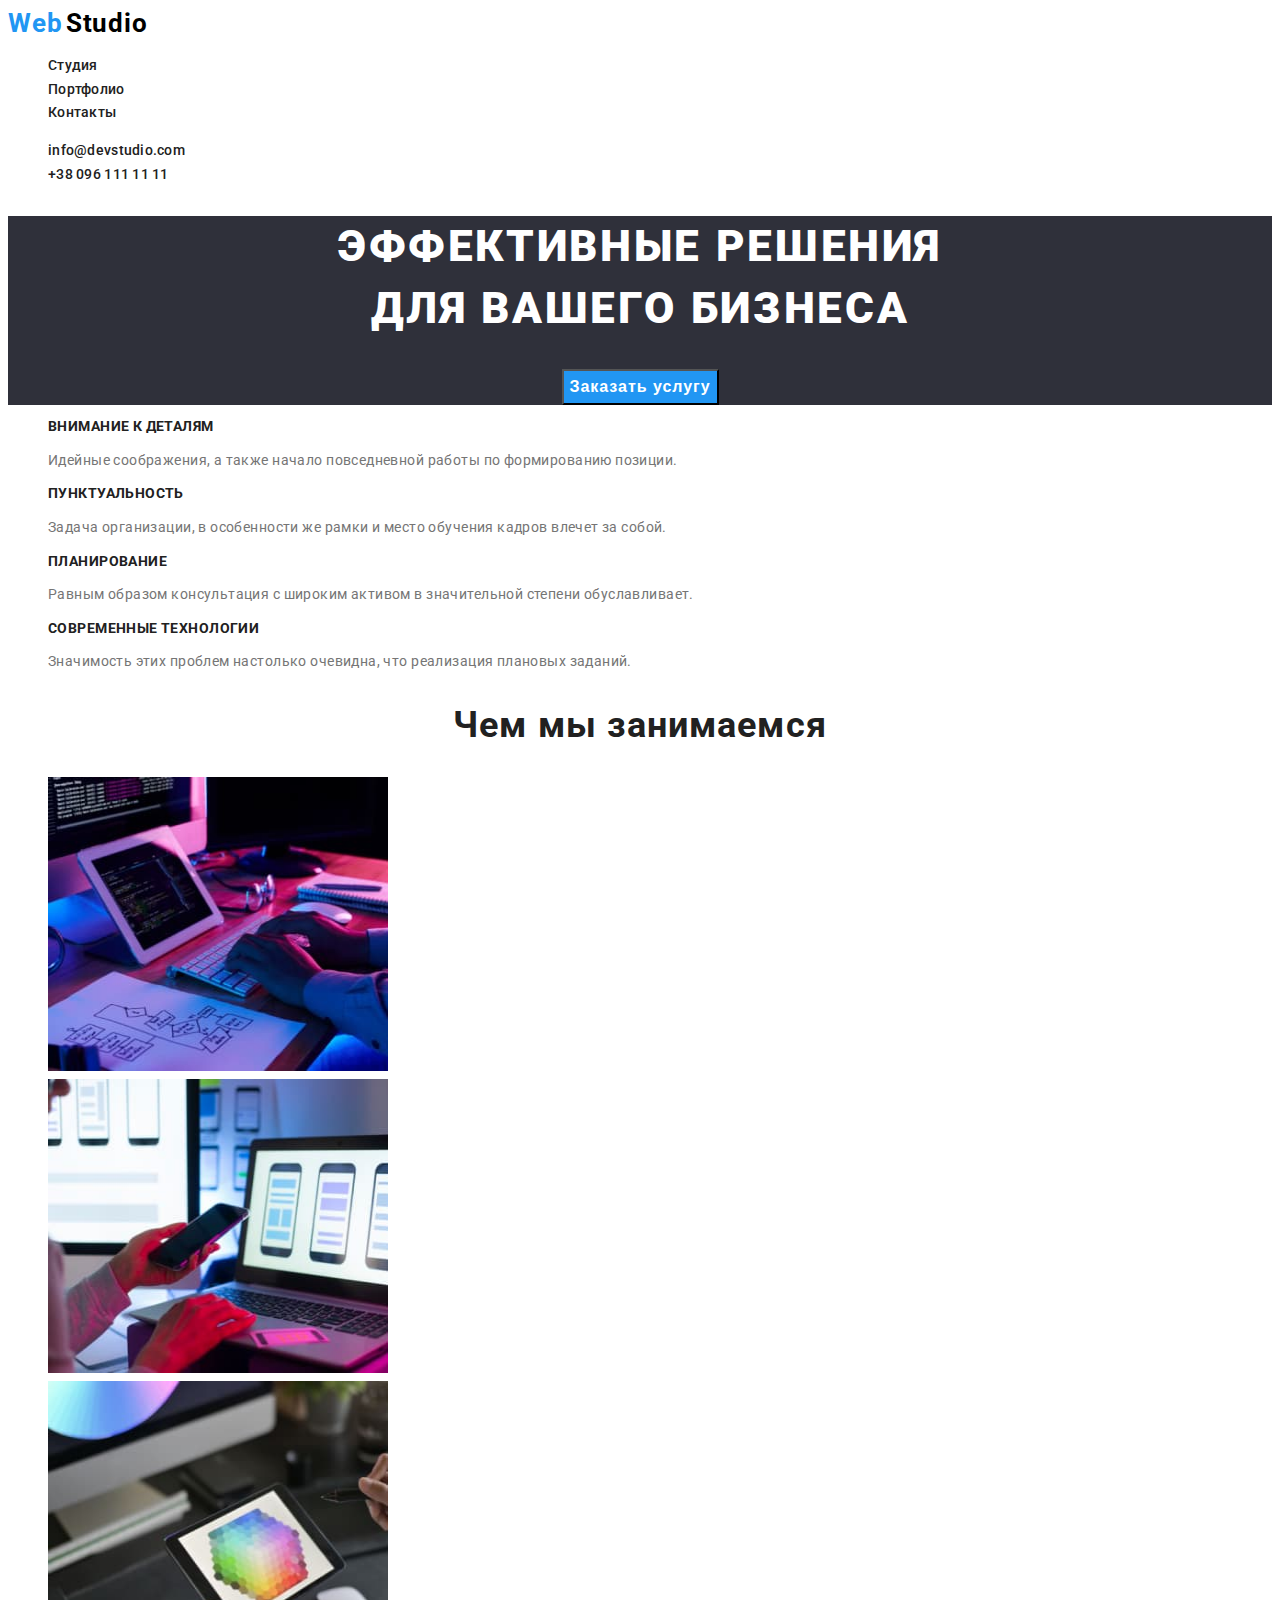
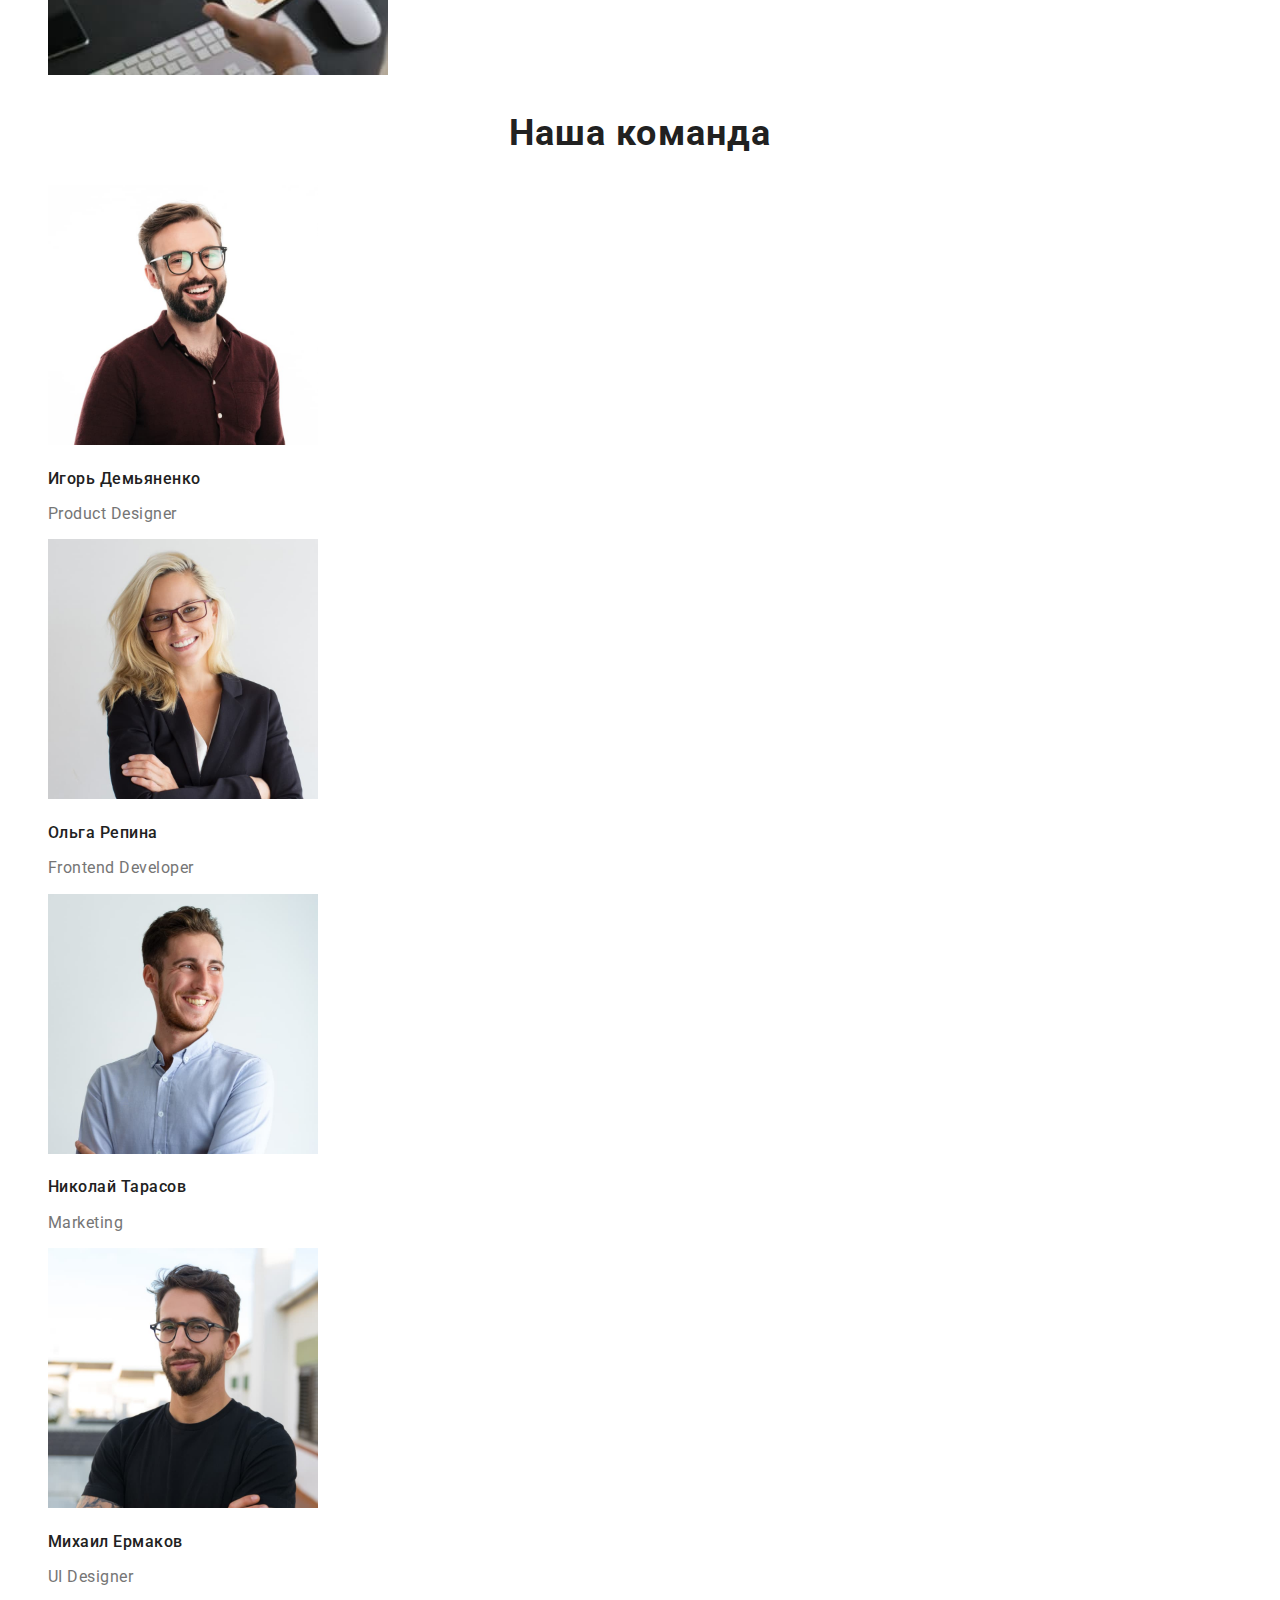
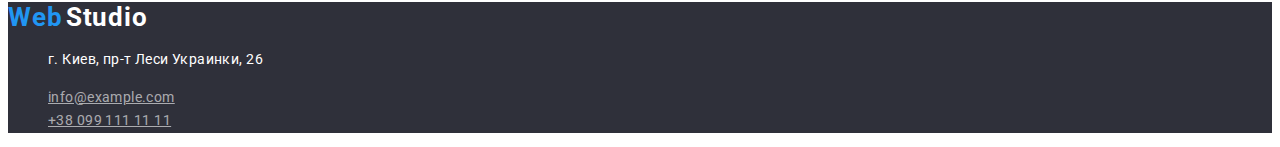
==== index.html @ 18e0f76d "hw2 done" ====
<!DOCTYPE html>
<html lang="ru">
  <head>
    <meta charset="UTF-8" />
    <meta http-equiv="X-UA-Compatible" content="IE=edge" />
    <meta name="viewport" content="width=device-width, initial-scale=1.0" />
    <meta name="description" content="Вивчення основ HTML5 для новачків" />
    <title>HW02</title>
    <link rel="stylesheet" href="css/styles.css" />
    <link
      href="https://fonts.googleapis.com/css2?family=Raleway:wght@700&family=Roboto:wght@400;500;700;900&display=swap"
      rel="stylesheet"
    />
  </head>
  <body>
    <!--шапка сторінки-->
    <header>
      <!--навігація сторінки-->
      <nav>
        <a class="header-link list" href="index.html"
          ><span class="logo-web">Web</span>
          <span class="logo-header">Studio</span></a
        >
        <ul class="header list">
          <li>
            <a class="header-list list" href="./index.html">Студия</a>
          </li>
          <li>
            <a class="header-list list" href="./portfolio.html">Портфолио</a>
          </li>
          <li>
            <a class="header-list list" href="Контакты">Контакты</a>
          </li>
        </ul>
      </nav>
      <ul class="header-contacts list">
        <li>
          <a class="header-contact list" href="info@devstudio.com"
            >info@devstudio.com</a
          >
        </li>
        <li>
          <a class="header-contact list" href="tel:+380961111111"
            >+38 096 111 11 11</a
          >
        </li>
      </ul>
    </header>
    <!-- унікальний контент сторінки -->
    <main>
      <!-- hero -->
      <section class="hero">
        <h1 class="hero-title">Эффективные решения<br />для вашего бизнеса</h1>
        <button class="button-hero" type="button">Заказать услугу</button>
      </section>

      <!-- особенности -->
      <section class="features">
        <h2 class="visually-hidden section-title">Особенности</h2>
        <ul class="features-items list">
          <li>
            <h3 class="features-title">Внимание к деталям</h3>
            <p class="features-text">
              Идейные соображения, а также начало повседневной работы по
              формированию позиции.
            </p>
          </li>
          <li>
            <h3 class="features-title">Пунктуальность</h3>
            <p class="features-text">
              Задача организации, в особенности же рамки и место обучения кадров
              влечет за собой.
            </p>
          </li>
          <li>
            <h3 class="features-title">Планирование</h3>
            <p class="features-text">
              Равным образом консультация с широким активом в значительной
              степени обуславливает.
            </p>
          </li>
          <li>
            <h3 class="features-title">Современные технологии</h3>
            <p class="features-text">
              Значимость этих проблем настолько очевидна, что реализация
              плановых заданий.
            </p>
          </li>
        </ul>
      </section>

      <!-- чем мьі занимаемся -->
      <section class="activity">
        <h2 class="activity-title">Чем мы занимаемся</h2>
        <ul class="activity-items list">
          <li>
            <img
              src="./images/box1.jpg"
              alt="рабочий стол програмиста с монитором, планшетом, клавиатурой,руками на ней и распечатаньім ТЗ"
              width="340"
              height="294"
            />
          </li>
          <li>
            <img
              src="./images/box2.jpg"
              alt="програмист на ноутбуке вьібирает формат оформления под размер телефона, держа его в руке"
              width="340"
              height="294"
            />
          </li>
          <li>
            <img
              src="./images/box3.jpg"
              alt="планшет с цветовай палитрой, в руках на фоне клавиатурьі и монитора "
              width="340"
              height="294"
            />
          </li>
        </ul>
      </section>

      <!-- наша команда -->
      <section class="team">
        <h2 class="team-title">Наша команда</h2>
        <ul class="team-item list">
          <li>
            <img
              src="./images/teamcard1.jpg"
              alt="ульібающийся мужчина в очках с бородой"
              width="270"
              height="260"
            />
            <h3 class="teamcard">Игорь Демьяненко</h3>
            <p class="teamcard-text">Product Designer</p>
          </li>
          <li>
            <img
              src="./images/teamcard2.jpg"
              alt="ульібающаяся женщина в очках со скрещенньіми на груди руками"
              width="270"
              height="260"
            />
            <h3 class="teamcard">Ольга Репина</h3>
            <p class="teamcard-text">Frontend Developer</p>
          </li>
          <li>
            <img
              src="./images/teamcard3.jpg"
              alt="ульібающийся мужчина в светлой рубашке"
              width="270"
              height="260"
            />
            <h3 class="teamcard">Николай Тарасов</h3>
            <p class="teamcard-text">Marketing</p>
          </li>
          <li>
            <img
              src="./images/teamcard4.jpg"
              alt="ульібающийся мужчина в очках с бородой в черной футболке"
              width="270"
              height="260"
            />
            <h3 class="teamcard">Михаил Ермаков</h3>
            <p class="teamcard-text">UI Designer</p>
          </li>
        </ul>
      </section>
    </main>   
    <!-- підвал сторінки -->
    <footer class="footer">
        <a class="header-link list" href="index.html"><span class="logo-web">Web</span>
          <span class="logo-footer">Studio</span></a>
        <address>
          <ul class="adress-list list">
            <li>
              <p class="adress-text">г. Киев, пр-т Леси Украинки, 26</p>
            </li>
            <li>
              <a class="adress-link" href="info@example.com">info@example.com</a>
            </li>
            <li>
              <a class="adress-link" href="tel:+380991111111">+38 099 111 11 11</a>
            </li>
          </ul>
        </address>
    </footer>
  </body>
</html>
---- css/styles.css ----
.visually-hidden {
    position: absolute;
    white-space: nowrap;
    width: 1px;
    height: 1px;
    overflow: hidden;
    border: 0;
    padding: 0;
    clip: rect(0 0 0 0);
    clip-path: inset(50%);
    margin: -1px;
}

:root{
    /* colors */
    --brand-color: #2196F3;
    --logo-color: #000000;
    --text-first: #212121;
    --text-second: #757575;
    --text-third-tlbgc: #FFFFFF;
    --header-line: #ECECEC;
    --bgc-ourcom: #F5F4FA; 
    --bgc-foot-hero: #2F303A;
    --adress-link: rgba(255, 255, 255, 0.6);
}

/* відключення стандартних властивостей "обнулення"*/
.list {
    list-style: none;
    text-decoration: none;
}

body {
    font-family:'Roboto','Ralewey','sans-serif';
    font-size: 14px;
    line-height: 1.7;
    letter-spacing: 0.03em;  
    color: #212121; 
}


/* header */
/* nav */
/* logo */

.logo-web{
    color:var(--brand-color);
    font-weight: 700;
    font-size: 26px;
    line-height: 1.2;
    letter-spacing: 0.03em;   
}


.logo-header{
    color:var(--logo-color);
    font-weight: 700;
    font-size: 26px;
    line-height: 1.2;
    letter-spacing: 0.03em;
}

    
/* header-list */

.header-list {
    color:var(--text-first);
    font-weight: 500;
    font-size: 14px;
    line-height: 1.1;
    letter-spacing: 0.02em;
}

.header-list:hover,:focus{
    color:var(--brand-color);
}

/* header-contact */

.header-contact {
    color: var(--text-first);
    font-weight: 500;
    font-size: 14px;
    line-height: 1.1;
    letter-spacing: 0.02em;
}

.header-contact:hover,:focus{
    color: var(--brand-color);
}

/* main */
/* hero */
.hero {
    background-color: var(--bgc-foot-hero);
    text-align: center;
}
.hero-title {
    font-weight: 900;
    font-size: 44px;
    line-height: 1.4;
    text-align: center;
    letter-spacing: 0.06em;
    text-transform: uppercase;
    color: var(--text-third-tlbgc);
    text-transform: uppercase;
}
.button-hero{
    color: var(--text-third-tlbgc);
    background-color: var(--brand-color);
    font-weight: 700;
    font-size: 16px;
    line-height: 1.9;
    letter-spacing: 0.06em;
    text-align: center;
    cursor: pointer;
}

/* секція особливості/features */
.features-title{
    color:var(--text-first);
    font-style: normal;
    font-weight: 700;
    font-size: 14px;
    line-height: 1.1;
    letter-spacing: 0.03em; 
    text-transform: uppercase;  
}

.features-text{
    color: var(--text-second);
    font-size: 14px;
    line-height: 1.7;
    letter-spacing: 0.03em;
}

/* чем мьі занимаемся/діяльність/activity */

.activity-title{
    font-weight: 700;
    font-size: 36px;
    line-height: 1.2;
    text-align: center;
    letter-spacing: 0.03em;
}

/* наша команда */
.team-title{
    font-weight: 700;
    font-size: 36px;
    line-height: 1.2;
    text-align: center;
    letter-spacing: 0.03em;    
}
.teamcard{
    font-weight: 500;
font-size: 16px;
line-height: 1.2;
letter-spacing: 0.03em;
}
.teamcard-text{
    color: var(--text-second);
    font-size: 16px;
    line-height: 1.2;
    letter-spacing: 0.03em;
}

/* page2 portfolio */

.button{
    color: var(--text-first);
    background-color: var(--bgc-ourcom);
    font-weight: 500;
    font-size: 16px;
    line-height: 1.6;
    text-align: center;
    letter-spacing: 0.03em;
    cursor: pointer;
}

.button:hover,:focus{    
    background-color: var(--brand-color);
    color:var(--text-third-tlbgc);
}

.project-name{
    font-weight: 700;
    font-size: 18px;
    line-height: 2;
    letter-spacing: 0.06em;
}

.project-type{
    color: var(--text-second);
    font-size: 16px;
    line-height: 1.9;
    letter-spacing: 0.03em;
}




/* footer */
.footer{
    background-color: var(--bgc-foot-hero);
}
.logo-web{
    color:var(--brand-color);
    font-weight: 700;
    font-size: 26px;
    line-height: 1.2;
    letter-spacing: 0.03em;
}

.logo-footer{
    color: var(--text-third-tlbgc);
    font-weight: 700;
    font-size: 26px;
    line-height: 1.2;
    letter-spacing: 0.03em;
}

address {
    font-style: normal;
}

.adress-text{
    color: var(--text-third-tlbgc);
    font-size: 14px;
    line-height: 1.7;
    letter-spacing: 0.03em;
}
.adress-link{
    color: var(--adress-link);
    font-size: 14px;
    line-height: 1.7;
    letter-spacing: 0.03em;
}

.adress-link:hover,:focus{
    color: var(--brand-color);
}
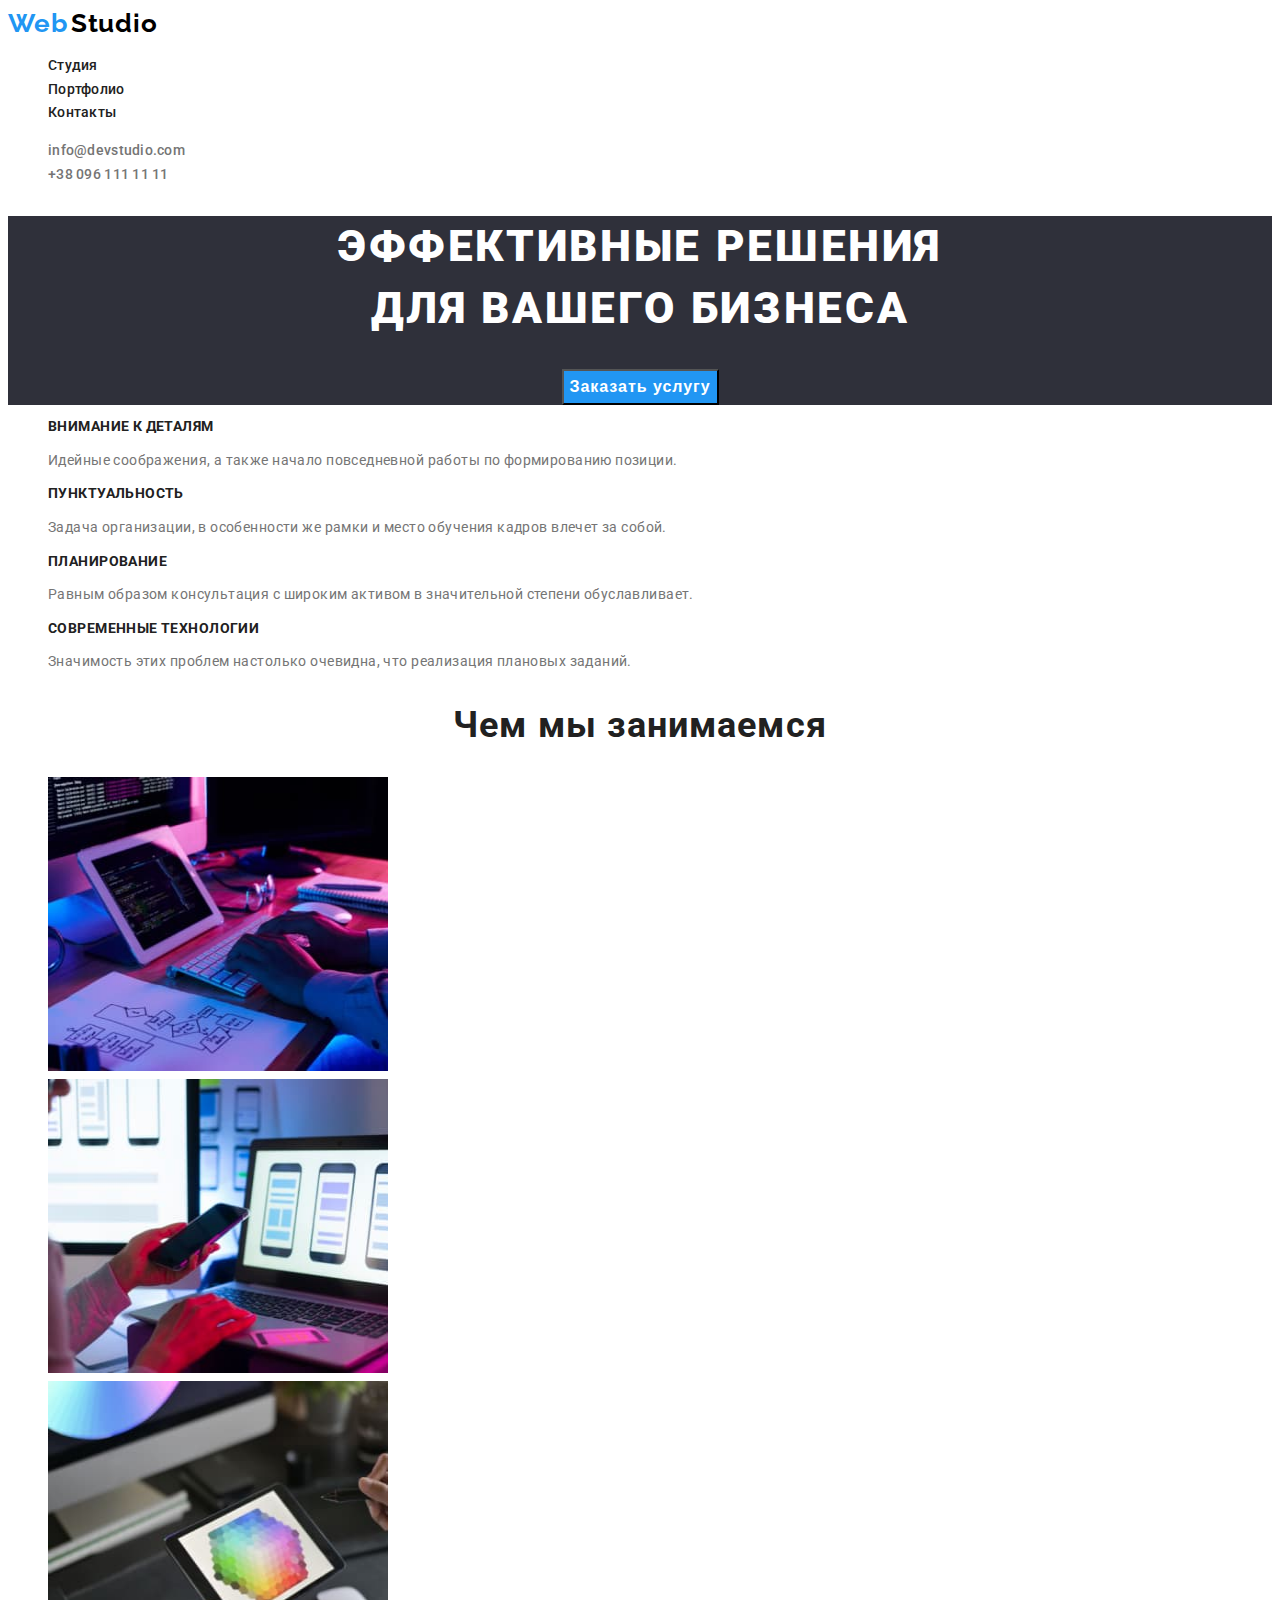
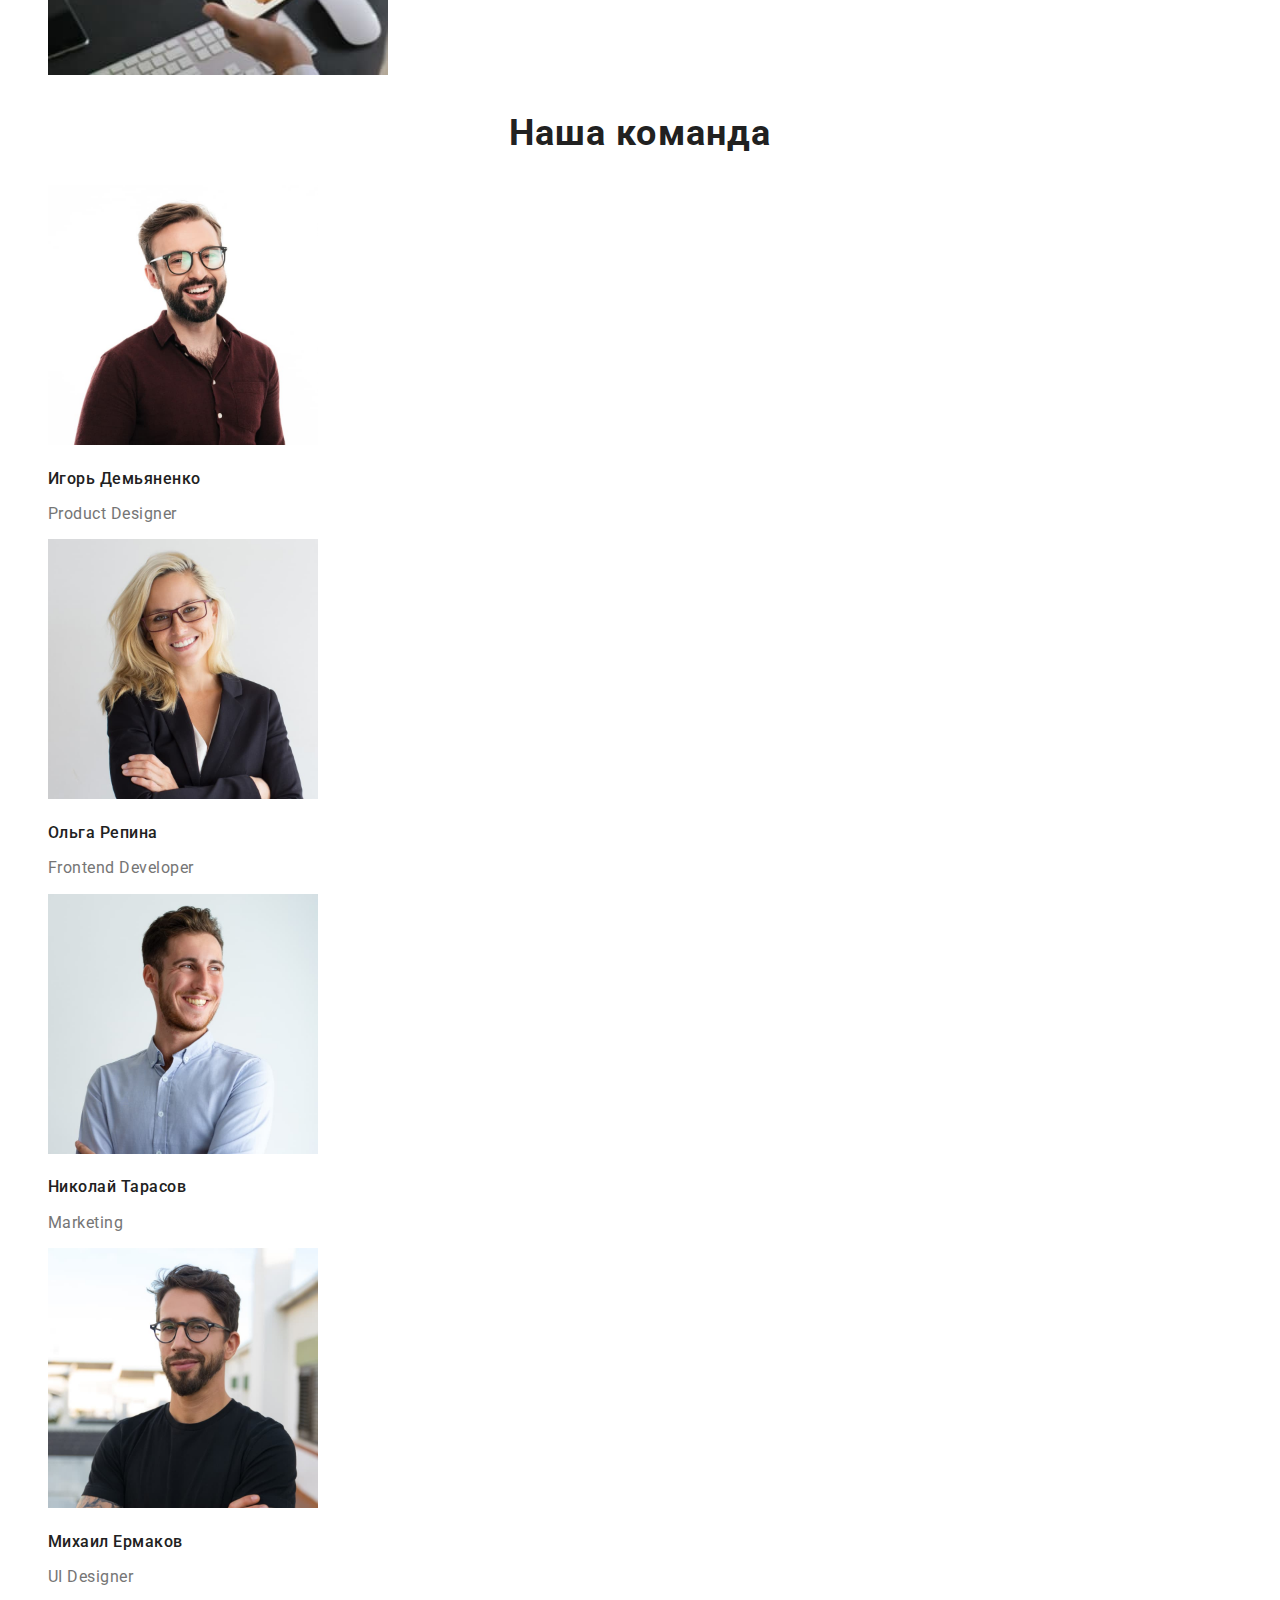
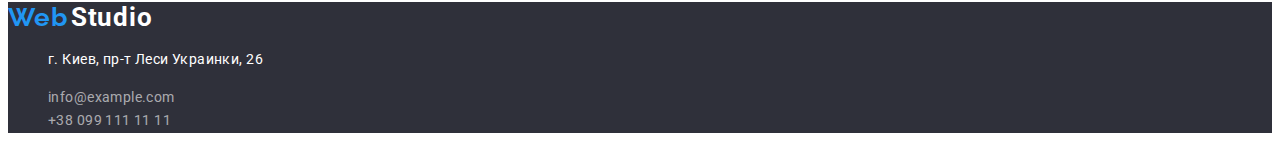
==== commit e5fa6ba0: "виправлення після зауважень ментора Андрія" ====
--- a/index.html
+++ b/index.html
@@ -177,10 +177,10 @@
               <p class="adress-text">г. Киев, пр-т Леси Украинки, 26</p>
             </li>
             <li>
-              <a class="adress-link" href="info@example.com">info@example.com</a>
+              <a class="adress-link list" href="info@example.com">info@example.com</a>
             </li>
             <li>
-              <a class="adress-link" href="tel:+380991111111">+38 099 111 11 11</a>
+              <a class="adress-link list" href="tel:+380991111111">+38 099 111 11 11</a>
             </li>
           </ul>
         </address>
--- a/css/styles.css
+++ b/css/styles.css
@@ -45,15 +45,19 @@
 
 .logo-web{
     color:var(--brand-color);
-    font-weight: 700;
-    font-size: 26px;
-    line-height: 1.2;
-    letter-spacing: 0.03em;   
+    font-family: 'Raleway';
+    font-style: normal;
+    font-weight: 700;
+    font-size: 26px;
+    line-height: 1.2;
+    letter-spacing: 0.03em;  
 }
 
 
 .logo-header{
     color:var(--logo-color);
+    font-family: 'Raleway';
+    font-style: normal;
     font-weight: 700;
     font-size: 26px;
     line-height: 1.2;
@@ -78,7 +82,7 @@
 /* header-contact */
 
 .header-contact {
-    color: var(--text-first);
+    color: var(--text-second);
     font-weight: 500;
     font-size: 14px;
     line-height: 1.1;
@@ -170,12 +174,14 @@
 .button{
     color: var(--text-first);
     background-color: var(--bgc-ourcom);
+    cursor: pointer;
+    font-family: 'Roboto';
+    font-style: normal;
     font-weight: 500;
     font-size: 16px;
     line-height: 1.6;
     text-align: center;
     letter-spacing: 0.03em;
-    cursor: pointer;
 }
 
 .button:hover,:focus{    
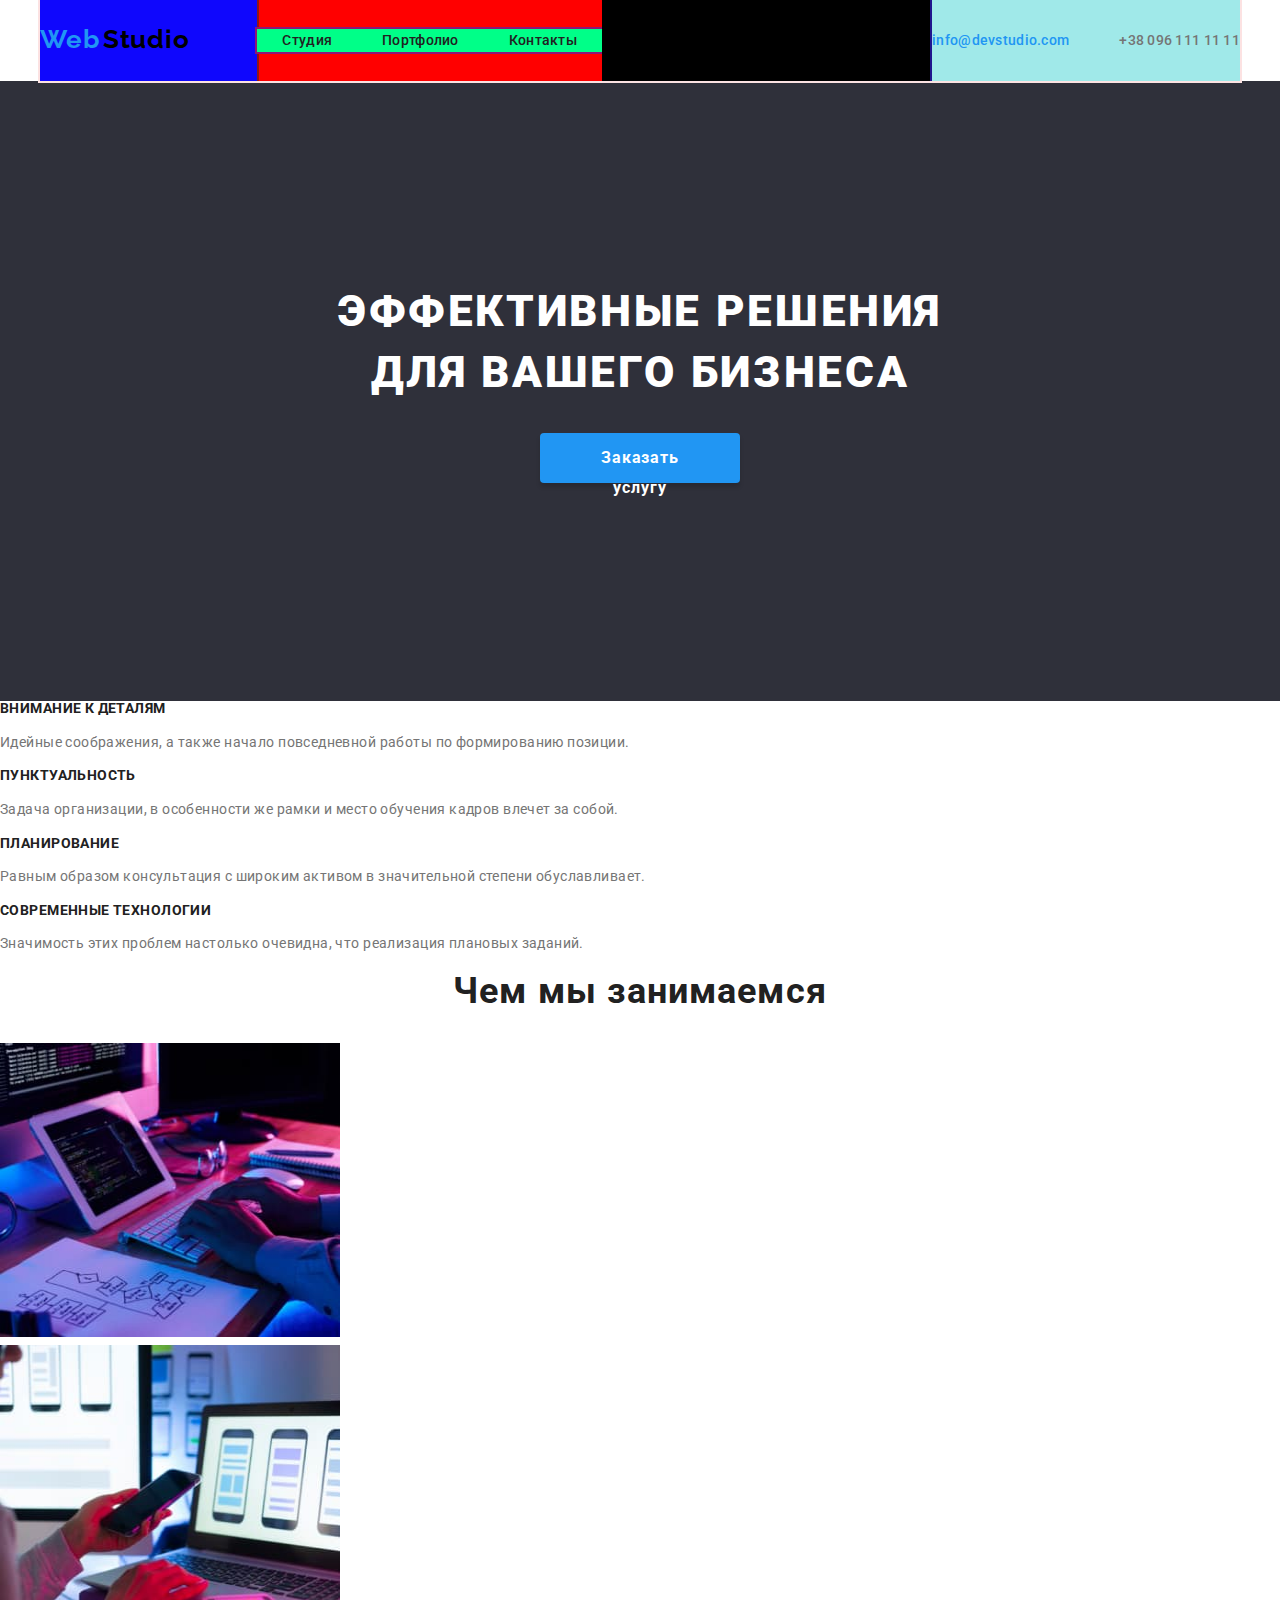
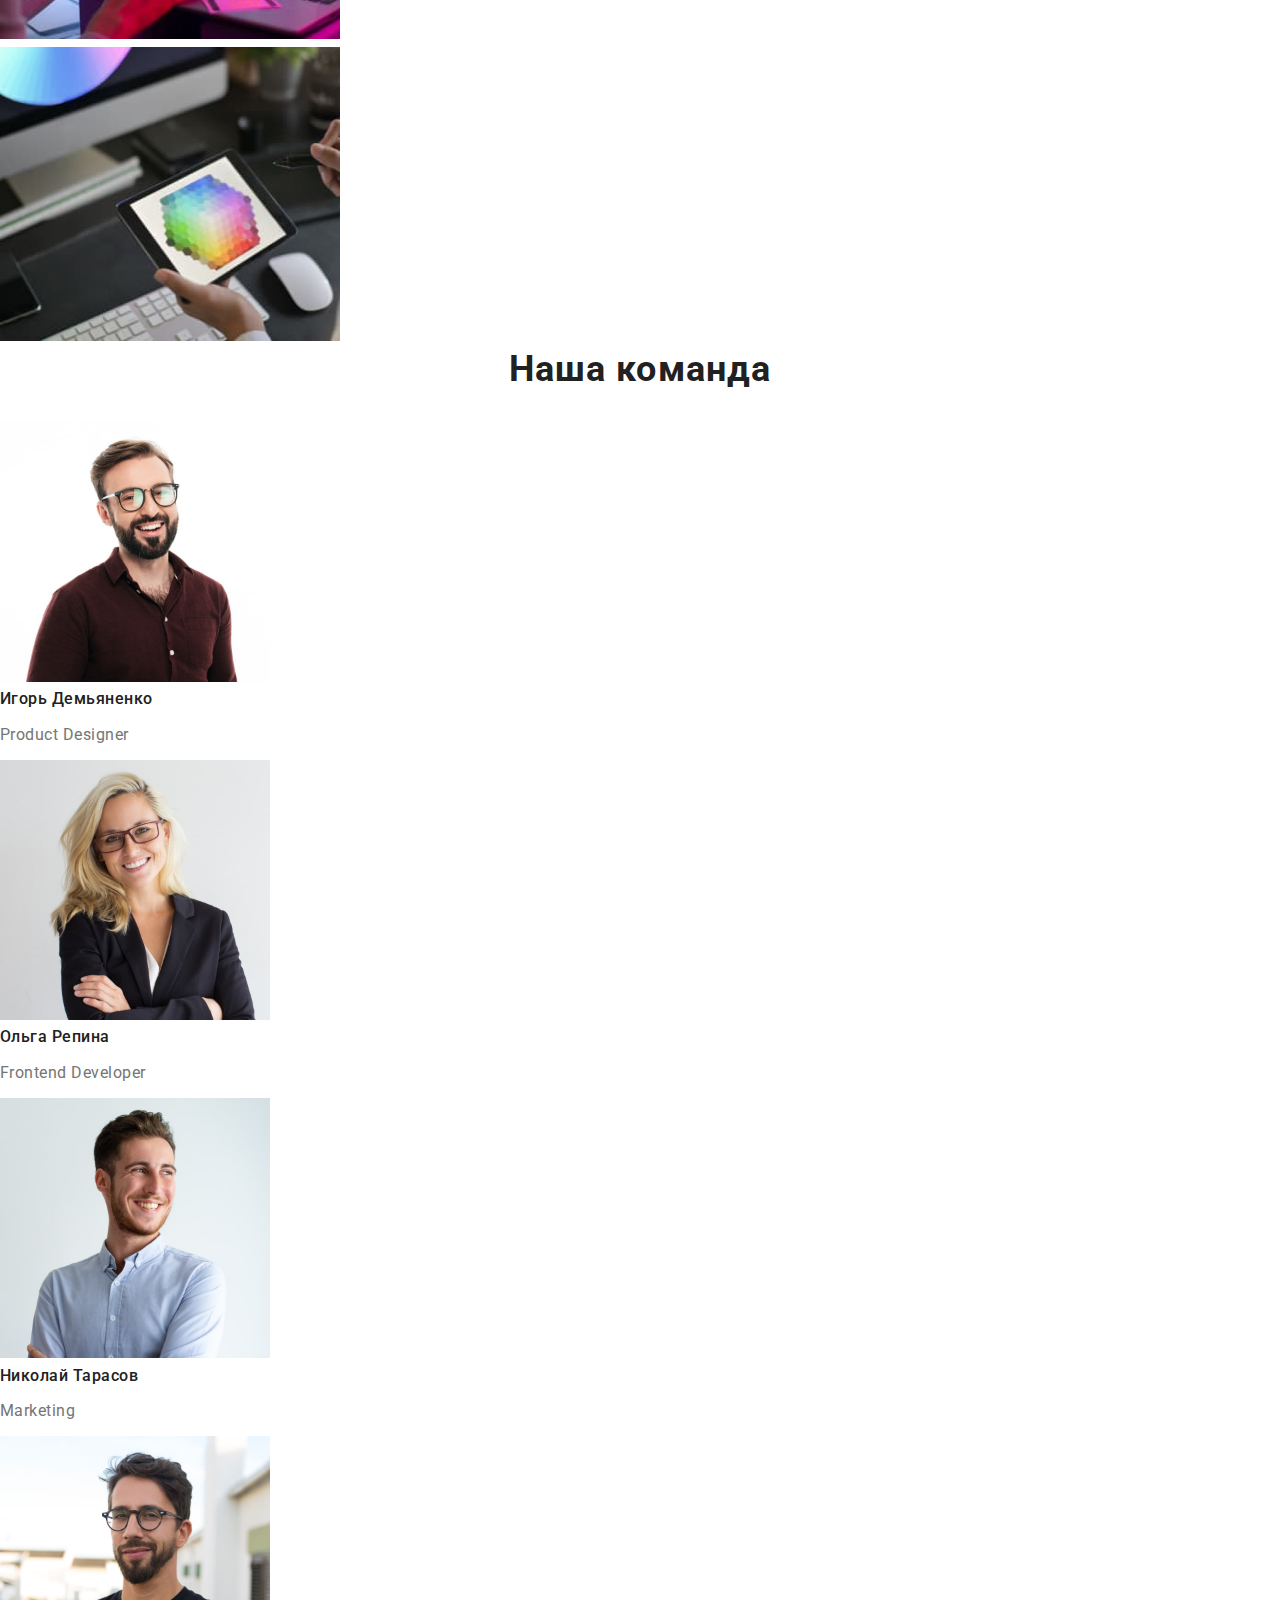
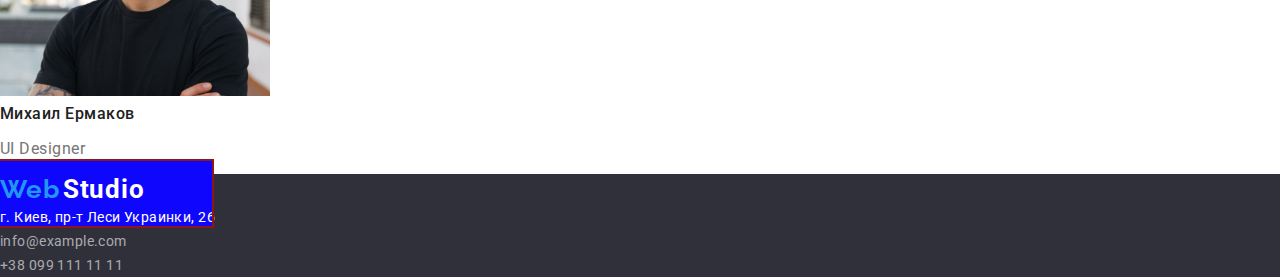
==== commit a068c606: "HW3 heder done" ====
--- a/index.html
+++ b/index.html
@@ -5,7 +5,12 @@
     <meta http-equiv="X-UA-Compatible" content="IE=edge" />
     <meta name="viewport" content="width=device-width, initial-scale=1.0" />
     <meta name="description" content="Вивчення основ HTML5 для новачків" />
-    <title>HW02</title>
+    <title>HW03</title>
+      <!-- нормалізатор -->
+    <link
+    rel="stylesheet"
+    href="https://cdnjs.cloudflare.com/ajax/libs/modern-normalize/1.0.0/modern-normalize.min.css"
+    />
     <link rel="stylesheet" href="css/styles.css" />
     <link
       href="https://fonts.googleapis.com/css2?family=Raleway:wght@700&family=Roboto:wght@400;500;700;900&display=swap"
@@ -14,176 +19,181 @@
   </head>
   <body>
     <!--шапка сторінки-->
-    <header>
-      <!--навігація сторінки-->
-      <nav>
-        <a class="header-link list" href="index.html"
-          ><span class="logo-web">Web</span>
-          <span class="logo-header">Studio</span></a
-        >
-        <ul class="header list">
-          <li>
-            <a class="header-list list" href="./index.html">Студия</a>
-          </li>
-          <li>
-            <a class="header-list list" href="./portfolio.html">Портфолио</a>
-          </li>
-          <li>
-            <a class="header-list list" href="Контакты">Контакты</a>
-          </li>
-        </ul>
-      </nav>
-      <ul class="header-contacts list">
-        <li>
-          <a class="header-contact list" href="info@devstudio.com"
-            >info@devstudio.com</a
-          >
-        </li>
-        <li>
-          <a class="header-contact list" href="tel:+380961111111"
-            >+38 096 111 11 11</a
-          >
-        </li>
-      </ul>
-    </header>
-    <!-- унікальний контент сторінки -->
-    <main>
-      <!-- hero -->
-      <section class="hero">
-        <h1 class="hero-title">Эффективные решения<br />для вашего бизнеса</h1>
-        <button class="button-hero" type="button">Заказать услугу</button>
-      </section>
-
-      <!-- особенности -->
-      <section class="features">
-        <h2 class="visually-hidden section-title">Особенности</h2>
-        <ul class="features-items list">
-          <li>
-            <h3 class="features-title">Внимание к деталям</h3>
-            <p class="features-text">
-              Идейные соображения, а также начало повседневной работы по
-              формированию позиции.
-            </p>
-          </li>
-          <li>
-            <h3 class="features-title">Пунктуальность</h3>
-            <p class="features-text">
-              Задача организации, в особенности же рамки и место обучения кадров
-              влечет за собой.
-            </p>
-          </li>
-          <li>
-            <h3 class="features-title">Планирование</h3>
-            <p class="features-text">
-              Равным образом консультация с широким активом в значительной
-              степени обуславливает.
-            </p>
-          </li>
-          <li>
-            <h3 class="features-title">Современные технологии</h3>
-            <p class="features-text">
-              Значимость этих проблем настолько очевидна, что реализация
-              плановых заданий.
-            </p>
-          </li>
-        </ul>
-      </section>
-
-      <!-- чем мьі занимаемся -->
-      <section class="activity">
-        <h2 class="activity-title">Чем мы занимаемся</h2>
-        <ul class="activity-items list">
-          <li>
-            <img
-              src="./images/box1.jpg"
-              alt="рабочий стол програмиста с монитором, планшетом, клавиатурой,руками на ней и распечатаньім ТЗ"
-              width="340"
-              height="294"
-            />
-          </li>
-          <li>
-            <img
-              src="./images/box2.jpg"
-              alt="програмист на ноутбуке вьібирает формат оформления под размер телефона, держа его в руке"
-              width="340"
-              height="294"
-            />
-          </li>
-          <li>
-            <img
-              src="./images/box3.jpg"
-              alt="планшет с цветовай палитрой, в руках на фоне клавиатурьі и монитора "
-              width="340"
-              height="294"
-            />
-          </li>
-        </ul>
-      </section>
-
-      <!-- наша команда -->
-      <section class="team">
-        <h2 class="team-title">Наша команда</h2>
-        <ul class="team-item list">
-          <li>
-            <img
-              src="./images/teamcard1.jpg"
-              alt="ульібающийся мужчина в очках с бородой"
-              width="270"
-              height="260"
-            />
-            <h3 class="teamcard">Игорь Демьяненко</h3>
-            <p class="teamcard-text">Product Designer</p>
-          </li>
-          <li>
-            <img
-              src="./images/teamcard2.jpg"
-              alt="ульібающаяся женщина в очках со скрещенньіми на груди руками"
-              width="270"
-              height="260"
-            />
-            <h3 class="teamcard">Ольга Репина</h3>
-            <p class="teamcard-text">Frontend Developer</p>
-          </li>
-          <li>
-            <img
-              src="./images/teamcard3.jpg"
-              alt="ульібающийся мужчина в светлой рубашке"
-              width="270"
-              height="260"
-            />
-            <h3 class="teamcard">Николай Тарасов</h3>
-            <p class="teamcard-text">Marketing</p>
-          </li>
-          <li>
-            <img
-              src="./images/teamcard4.jpg"
-              alt="ульібающийся мужчина в очках с бородой в черной футболке"
-              width="270"
-              height="260"
-            />
-            <h3 class="teamcard">Михаил Ермаков</h3>
-            <p class="teamcard-text">UI Designer</p>
-          </li>
-        </ul>
-      </section>
-    </main>   
-    <!-- підвал сторінки -->
-    <footer class="footer">
-        <a class="header-link list" href="index.html"><span class="logo-web">Web</span>
-          <span class="logo-footer">Studio</span></a>
-        <address>
-          <ul class="adress-list list">
+      <header class="container box-header">
+        <!--навігація сторінки-->
+            <nav class="box-nav">
+              <div class="header-link">
+                <a class="list" href="index.html"
+                ><span class="logo-web">Web</span>
+                <span class="logo-header">Studio</span>
+                </a>
+              </div>
+              
+              <ul class="header-items list">
+                <li>
+                  <a class="header-item list" href="./index.html">Студия</a>
+                </li>
+                <li>
+                  <a class="header-item list" href="./portfolio.html">Портфолио</a>
+                </li>
+                <li>
+                  <a class="header-item list" href="Контакты">Контакты</a>
+                </li>
+              </ul>
+            </nav>
+          
+            <ul class="box-contacts list">
+              <li class="">
+                <a class="mail list" href="info@devstudio.com"
+                  >info@devstudio.com</a
+                >
+              </li>
+              <li class="">
+                <a class="phone list" href="tel:+380961111111"
+                  >+38 096 111 11 11</a
+                >
+              </li>
+            </ul>
+        
+      </header>
+      <!-- унікальний контент сторінки -->
+      <main>
+        <!-- hero -->
+        <section class="hero">
+          <h1 class="hero-title">Эффективные решения<br />для вашего бизнеса</h1>
+          <button class="button-hero" type="button">Заказать услугу</button>
+        </section>
+  
+        <!-- особенности -->
+        <section class="features">
+          <h2 class="visually-hidden section-title">Особенности</h2>
+          <ul class="features-items list">
             <li>
-              <p class="adress-text">г. Киев, пр-т Леси Украинки, 26</p>
+              <h3 class="features-title">Внимание к деталям</h3>
+              <p class="features-text">
+                Идейные соображения, а также начало повседневной работы по
+                формированию позиции.
+              </p>
             </li>
             <li>
-              <a class="adress-link list" href="info@example.com">info@example.com</a>
+              <h3 class="features-title">Пунктуальность</h3>
+              <p class="features-text">
+                Задача организации, в особенности же рамки и место обучения кадров
+                влечет за собой.
+              </p>
             </li>
             <li>
-              <a class="adress-link list" href="tel:+380991111111">+38 099 111 11 11</a>
+              <h3 class="features-title">Планирование</h3>
+              <p class="features-text">
+                Равным образом консультация с широким активом в значительной
+                степени обуславливает.
+              </p>
+            </li>
+            <li>
+              <h3 class="features-title">Современные технологии</h3>
+              <p class="features-text">
+                Значимость этих проблем настолько очевидна, что реализация
+                плановых заданий.
+              </p>
             </li>
           </ul>
-        </address>
-    </footer>
+        </section>
+  
+        <!-- чем мьі занимаемся -->
+        <section class="activity">
+          <h2 class="activity-title">Чем мы занимаемся</h2>
+          <ul class="activity-items list">
+            <li>
+              <img
+                src="./images/box1.jpg"
+                alt="рабочий стол програмиста с монитором, планшетом, клавиатурой,руками на ней и распечатаньім ТЗ"
+                width="340"
+                height="294"
+              />
+            </li>
+            <li>
+              <img
+                src="./images/box2.jpg"
+                alt="програмист на ноутбуке вьібирает формат оформления под размер телефона, держа его в руке"
+                width="340"
+                height="294"
+              />
+            </li>
+            <li>
+              <img
+                src="./images/box3.jpg"
+                alt="планшет с цветовай палитрой, в руках на фоне клавиатурьі и монитора "
+                width="340"
+                height="294"
+              />
+            </li>
+          </ul>
+        </section>
+  
+        <!-- наша команда -->
+        <section class="team">
+          <h2 class="team-title">Наша команда</h2>
+          <ul class="team-item list">
+            <li>
+              <img
+                src="./images/teamcard1.jpg"
+                alt="ульібающийся мужчина в очках с бородой"
+                width="270"
+                height="260"
+              />
+              <h3 class="teamcard">Игорь Демьяненко</h3>
+              <p class="teamcard-text">Product Designer</p>
+            </li>
+            <li>
+              <img
+                src="./images/teamcard2.jpg"
+                alt="ульібающаяся женщина в очках со скрещенньіми на груди руками"
+                width="270"
+                height="260"
+              />
+              <h3 class="teamcard">Ольга Репина</h3>
+              <p class="teamcard-text">Frontend Developer</p>
+            </li>
+            <li>
+              <img
+                src="./images/teamcard3.jpg"
+                alt="ульібающийся мужчина в светлой рубашке"
+                width="270"
+                height="260"
+              />
+              <h3 class="teamcard">Николай Тарасов</h3>
+              <p class="teamcard-text">Marketing</p>
+            </li>
+            <li>
+              <img
+                src="./images/teamcard4.jpg"
+                alt="ульібающийся мужчина в очках с бородой в черной футболке"
+                width="270"
+                height="260"
+              />
+              <h3 class="teamcard">Михаил Ермаков</h3>
+              <p class="teamcard-text">UI Designer</p>
+            </li>
+          </ul>
+        </section>
+      </main>   
+      <!-- підвал сторінки -->
+      <footer class="footer">
+          <a class="header-link list" href="index.html"><span class="logo-web">Web</span>
+            <span class="logo-footer">Studio</span></a>
+          <address>
+            <ul class="adress-list list">
+              <li>
+                <p class="adress-text">г. Киев, пр-т Леси Украинки, 26</p>
+              </li>
+              <li>
+                <a class="adress-link list" href="info@example.com">info@example.com</a>
+              </li>
+              <li>
+                <a class="adress-link list" href="tel:+380991111111">+38 099 111 11 11</a>
+              </li>
+            </ul>
+          </address>
+      </footer>     
   </body>
 </html>
--- a/css/styles.css
+++ b/css/styles.css
@@ -1,3 +1,46 @@
+:root{
+    /* colors */
+    --brand-color: #2196F3;
+    --logo-color: #000000;
+    --text-first: #212121;
+    --text-second: #757575;
+    --text-third-tlbgc: #FFFFFF;
+    --header-line: #ECECEC;
+    --bgc-ourcom: #F5F4FA; 
+    --bgc-foot-hero: #2F303A;
+    --adress-link: rgba(255, 255, 255, 0.6);
+}
+
+html {
+    box-sizing: border-box;
+}
+*,
+*::after,
+*::before {
+    box-sizing: inherit;
+}
+
+/* Стили для обнуления верхних отступов у элементов */
+h1,
+h2,
+h3,
+h4,
+h5,
+h6,
+p {
+    margin-top: 0;
+}
+
+/* Класс для обнуления базовых свойств у списков (ul) */
+.list {
+    list-style: none;
+    padding-left: 0;
+    margin: 0;
+    text-decoration: none;
+    color: inherit;
+    font-style: normal;
+}
+
 .visually-hidden {
     position: absolute;
     white-space: nowrap;
@@ -11,31 +54,26 @@
     margin: -1px;
 }
 
-:root{
-    /* colors */
-    --brand-color: #2196F3;
-    --logo-color: #000000;
-    --text-first: #212121;
-    --text-second: #757575;
-    --text-third-tlbgc: #FFFFFF;
-    --header-line: #ECECEC;
-    --bgc-ourcom: #F5F4FA; 
-    --bgc-foot-hero: #2F303A;
-    --adress-link: rgba(255, 255, 255, 0.6);
-}
-
-/* відключення стандартних властивостей "обнулення"*/
-.list {
-    list-style: none;
-    text-decoration: none;
-}
-
 body {
     font-family:'Roboto','Ralewey','sans-serif';
     font-size: 14px;
     line-height: 1.7;
     letter-spacing: 0.03em;  
     color: #212121; 
+    margin: 0;
+    max-width: 1600;
+    
+}
+
+.section{
+    padding-top: 94px;
+    padding-bottom: 94px;
+}
+
+.container{
+    width: 1200px;
+    margin: 0 auto;
+    padding: 0 15;
 }
 
 
@@ -43,6 +81,29 @@
 /* nav */
 /* logo */
 
+
+.box-header{
+    display: flex;
+    background-color: var(--text-third-tlbgc);
+    justify-content: space-between;
+    outline: 2px solid rgb(252, 226, 226);
+    background-color: rgb(0, 0, 0);
+}
+
+.box-nav{
+    display: flex;
+    align-items: center;
+    outline: 2px solid rgb(0, 0, 0);
+    background-color: rgb(255, 0, 0);
+}
+
+.header-link{
+    outline: 2px solid rgb(142, 22, 22);
+    background-color: rgb(15, 7, 253);
+    padding: 24px 68px 25px 0px;
+}
+
+
 .logo-web{
     color:var(--brand-color);
     font-family: 'Raleway';
@@ -53,7 +114,6 @@
     letter-spacing: 0.03em;  
 }
 
-
 .logo-header{
     color:var(--logo-color);
     font-family: 'Raleway';
@@ -64,24 +124,40 @@
     letter-spacing: 0.03em;
 }
 
+
     
-/* header-list */
-
-.header-list {
+/* header-items */
+.header-items{
+    display: flex;
+    align-items: center;
+    outline: 2px solid rgb(142, 22, 118);
+    background-color: rgb(0, 255, 136);
+}
+
+.header-item {
     color:var(--text-first);
     font-weight: 500;
     font-size: 14px;
     line-height: 1.1;
     letter-spacing: 0.02em;
-}
-
-.header-list:hover,:focus{
+    padding: 32px 25px 32px 25px;
+}
+
+.header-item:hover,:focus{
     color:var(--brand-color);
 }
 
 /* header-contact */
 
-.header-contact {
+.box-contacts{
+    display: flex;
+    align-items: center;
+    outline: 2px solid rgb(32, 22, 142);
+    background-color: rgb(160, 233, 233);
+}
+
+
+.mail {
     color: var(--text-second);
     font-weight: 500;
     font-size: 14px;
@@ -89,15 +165,29 @@
     letter-spacing: 0.02em;
 }
 
-.header-contact:hover,:focus{
+.phone {
+    color: var(--text-second);
+    font-weight: 500;
+    font-size: 14px;
+    line-height: 1.1;
+    letter-spacing: 0.02em;
+    margin-left: 50px;
+}
+
+.mail,
+.phone :hover,:focus{
     color: var(--brand-color);
 }
+
 
 /* main */
 /* hero */
 .hero {
     background-color: var(--bgc-foot-hero);
     text-align: center;
+    padding-top: 200px;
+    padding-bottom: 200px;
+
 }
 .hero-title {
     font-weight: 900;
@@ -107,17 +197,24 @@
     letter-spacing: 0.06em;
     text-transform: uppercase;
     color: var(--text-third-tlbgc);
-    text-transform: uppercase;
+
+
 }
 .button-hero{
     color: var(--text-third-tlbgc);
     background-color: var(--brand-color);
     font-weight: 700;
     font-size: 16px;
-    line-height: 1.9;
+    line-height: 30px;
     letter-spacing: 0.06em;
     text-align: center;
     cursor: pointer;
+    border: 0px solid transparent;
+    border-radius: 4px;
+    padding: 10px 32px;
+    width: 200px;
+    height: 50px;
+    box-shadow: 0px 4px 4px rgba(0, 0, 0, 0.15);
 }
 
 /* секція особливості/features */
@@ -235,6 +332,7 @@
     font-size: 14px;
     line-height: 1.7;
     letter-spacing: 0.03em;
+    margin-bottom: 0px;
 }
 .adress-link{
     color: var(--adress-link);
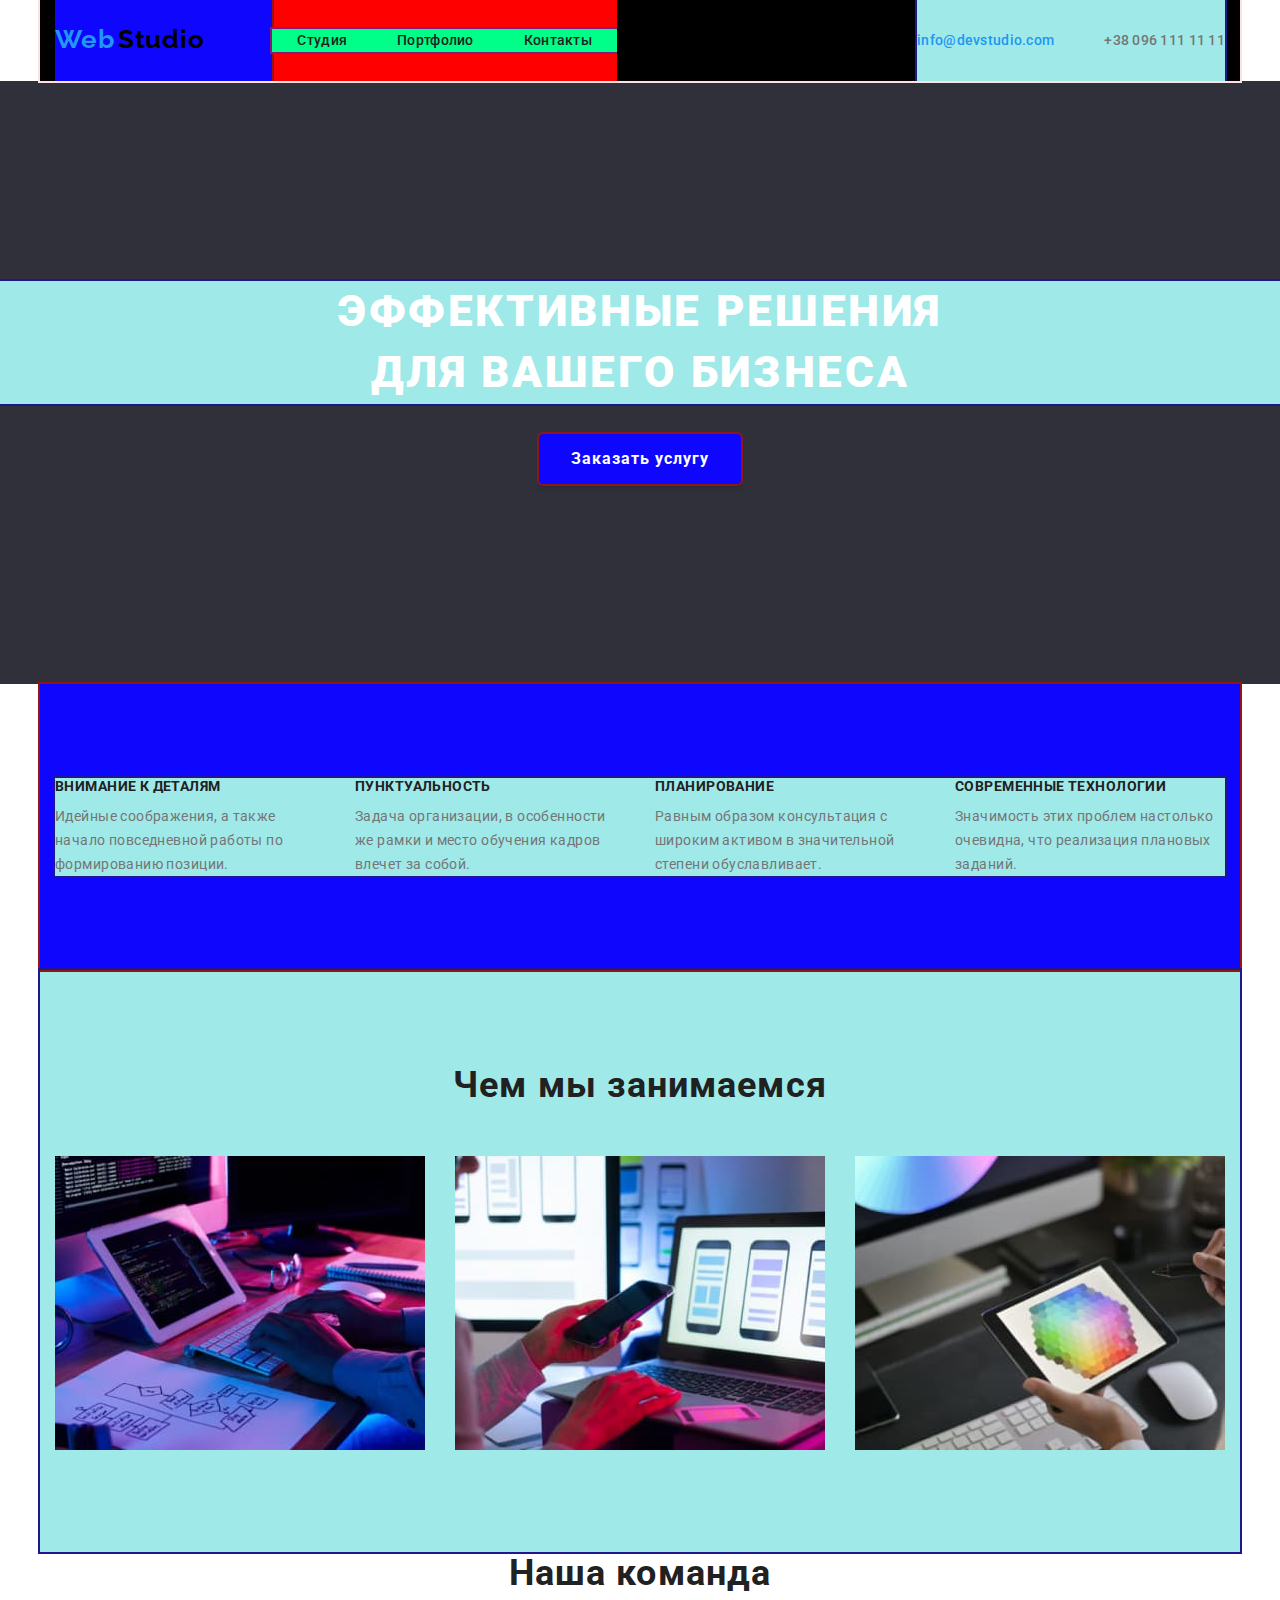
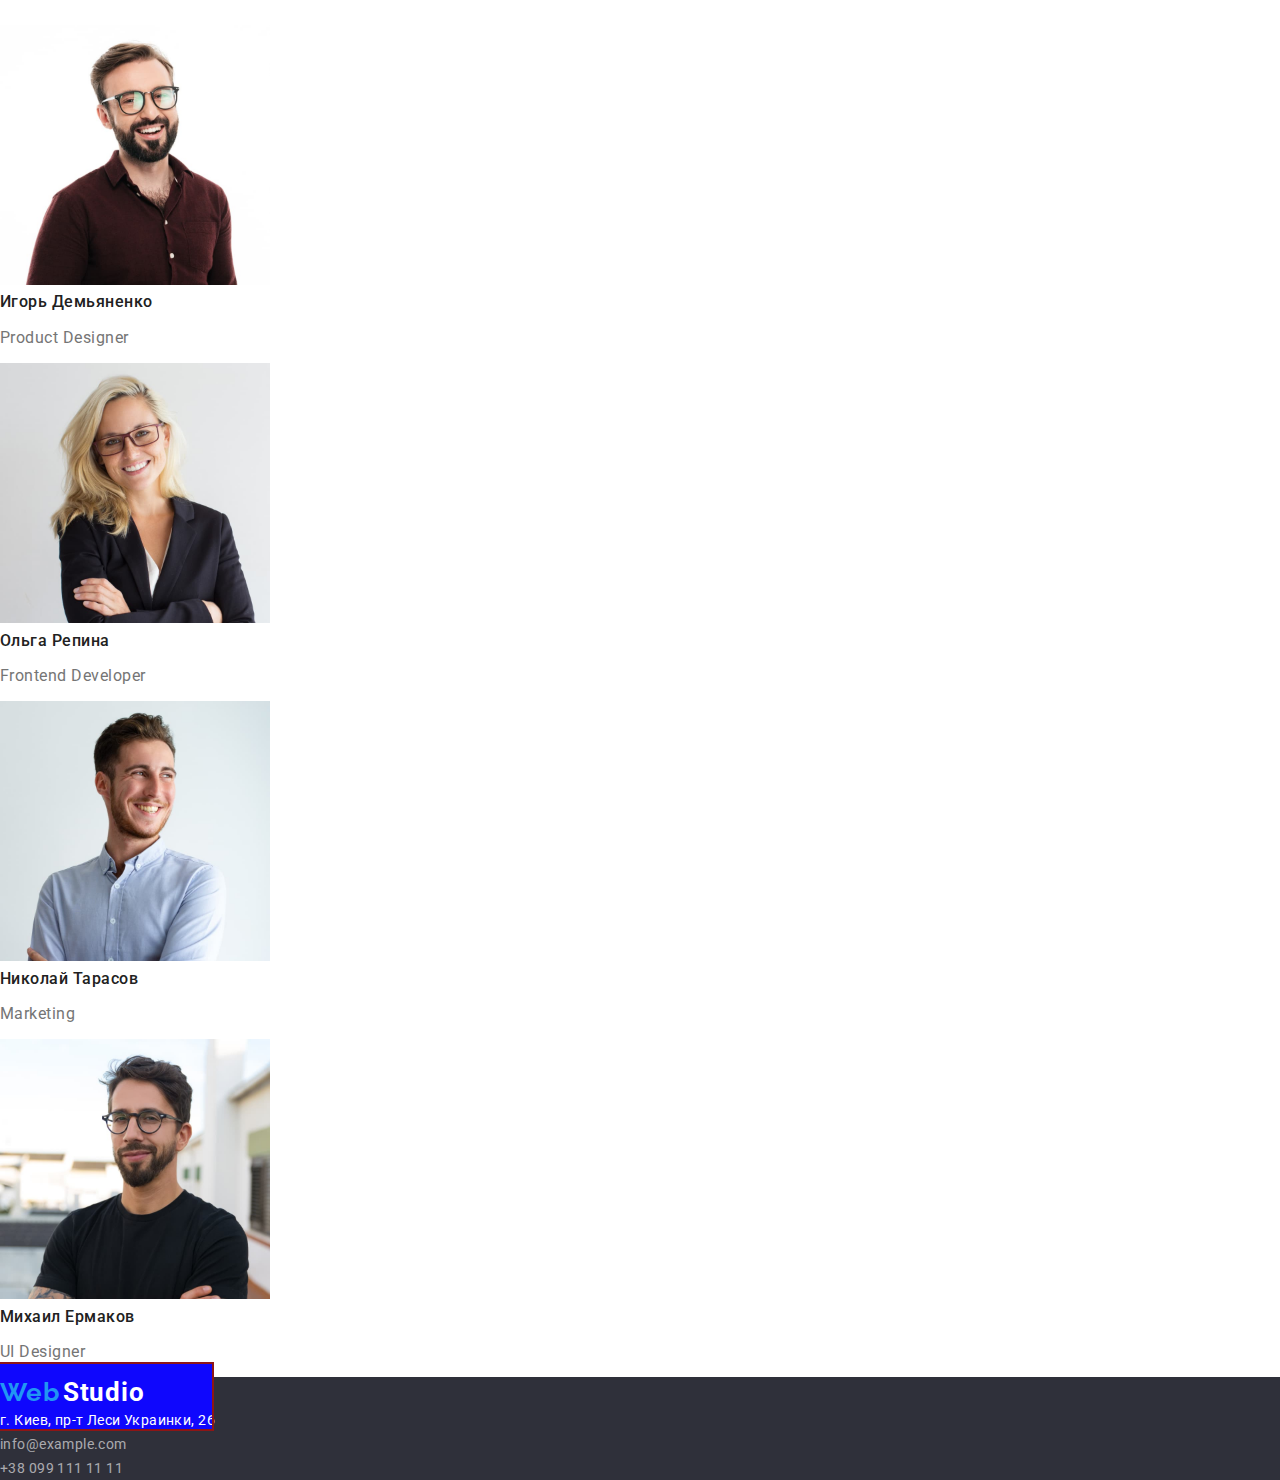
==== commit a9c4c239: "особливості + 1 done" ====
--- a/index.html
+++ b/index.html
@@ -40,6 +40,7 @@
                   <a class="header-item list" href="Контакты">Контакты</a>
                 </li>
               </ul>
+
             </nav>
           
             <ul class="box-contacts list">
@@ -65,31 +66,31 @@
         </section>
   
         <!-- особенности -->
-        <section class="features">
+        <section class="features section container">
           <h2 class="visually-hidden section-title">Особенности</h2>
           <ul class="features-items list">
-            <li>
+            <li class="features-item">
               <h3 class="features-title">Внимание к деталям</h3>
               <p class="features-text">
                 Идейные соображения, а также начало повседневной работы по
                 формированию позиции.
               </p>
             </li>
-            <li>
+            <li class="features-item">
               <h3 class="features-title">Пунктуальность</h3>
               <p class="features-text">
                 Задача организации, в особенности же рамки и место обучения кадров
                 влечет за собой.
               </p>
             </li>
-            <li>
+            <li class="features-item">
               <h3 class="features-title">Планирование</h3>
               <p class="features-text">
                 Равным образом консультация с широким активом в значительной
                 степени обуславливает.
               </p>
             </li>
-            <li>
+            <li class="features-item">
               <h3 class="features-title">Современные технологии</h3>
               <p class="features-text">
                 Значимость этих проблем настолько очевидна, что реализация
@@ -100,14 +101,14 @@
         </section>
   
         <!-- чем мьі занимаемся -->
-        <section class="activity">
+        <section class="activity container section">
           <h2 class="activity-title">Чем мы занимаемся</h2>
           <ul class="activity-items list">
             <li>
               <img
                 src="./images/box1.jpg"
                 alt="рабочий стол програмиста с монитором, планшетом, клавиатурой,руками на ней и распечатаньім ТЗ"
-                width="340"
+                width="370"
                 height="294"
               />
             </li>
@@ -115,7 +116,7 @@
               <img
                 src="./images/box2.jpg"
                 alt="програмист на ноутбуке вьібирает формат оформления под размер телефона, держа его в руке"
-                width="340"
+                width="370"
                 height="294"
               />
             </li>
@@ -123,7 +124,7 @@
               <img
                 src="./images/box3.jpg"
                 alt="планшет с цветовай палитрой, в руках на фоне клавиатурьі и монитора "
-                width="340"
+                width="370"
                 height="294"
               />
             </li>
--- a/css/styles.css
+++ b/css/styles.css
@@ -65,17 +65,17 @@
     
 }
 
+.container{
+    width: 1200px;
+    margin-right: auto;
+    margin-left: auto;
+    padding: 0 15px;
+}
+
 .section{
     padding-top: 94px;
     padding-bottom: 94px;
 }
-
-.container{
-    width: 1200px;
-    margin: 0 auto;
-    padding: 0 15;
-}
-
 
 /* header */
 /* nav */
@@ -197,52 +197,90 @@
     letter-spacing: 0.06em;
     text-transform: uppercase;
     color: var(--text-third-tlbgc);
-
-
-}
+    margin-bottom: 30px;
+    outline: 2px solid rgb(32, 22, 142);
+    background-color: rgb(160, 233, 233);
+
+}
+
 .button-hero{
+    background-color: var(--brand-color);
     color: var(--text-third-tlbgc);
-    background-color: var(--brand-color);
     font-weight: 700;
     font-size: 16px;
-    line-height: 30px;
+    line-height: 1.86;
     letter-spacing: 0.06em;
     text-align: center;
     cursor: pointer;
     border: 0px solid transparent;
     border-radius: 4px;
     padding: 10px 32px;
-    width: 200px;
-    height: 50px;
     box-shadow: 0px 4px 4px rgba(0, 0, 0, 0.15);
-}
+    outline: 2px solid rgb(142, 22, 22);
+    background-color: rgb(15, 7, 253);
+}  
+
 
 /* секція особливості/features */
+
+.features {
+    display: flex;
+    outline: 2px solid rgb(142, 22, 22);
+    background-color: rgb(15, 7, 253);
+} 
+
+.features-items{
+    display: flex;
+    outline: 2px solid rgb(32, 22, 142);
+    background-color: rgb(160, 233, 233);
+}
+
+.features-item{
+    max-width: 270px;
+}
+
+.features-item:not(:last-child){
+    margin-right: 30px;
+}
+
 .features-title{
     color:var(--text-first);
     font-style: normal;
     font-weight: 700;
     font-size: 14px;
-    line-height: 1.1;
+    line-height: calc(16/14);
     letter-spacing: 0.03em; 
-    text-transform: uppercase;  
+    text-transform: uppercase;
+    margin-bottom: 10px; 
 }
 
 .features-text{
     color: var(--text-second);
     font-size: 14px;
-    line-height: 1.7;
-    letter-spacing: 0.03em;
+    line-height: calc(24/14);
+    letter-spacing: 0.03em;
+    margin-bottom: 0px;
 }
 
 /* чем мьі занимаемся/діяльність/activity */
 
+.activity{
+    outline: 2px solid rgb(32, 22, 142);
+    background-color: rgb(160, 233, 233);
+}
+
 .activity-title{
     font-weight: 700;
     font-size: 36px;
-    line-height: 1.2;
-    text-align: center;
-    letter-spacing: 0.03em;
+    line-height: calc(42/36);
+    text-align: center;
+    letter-spacing: 0.03em;
+    margin-bottom: 50px;  
+}
+
+.activity-items{
+    display: flex;
+    justify-content: space-between;
 }
 
 /* наша команда */
@@ -251,7 +289,7 @@
     font-size: 36px;
     line-height: 1.2;
     text-align: center;
-    letter-spacing: 0.03em;    
+    letter-spacing: 0.03em; 
 }
 .teamcard{
     font-weight: 500;
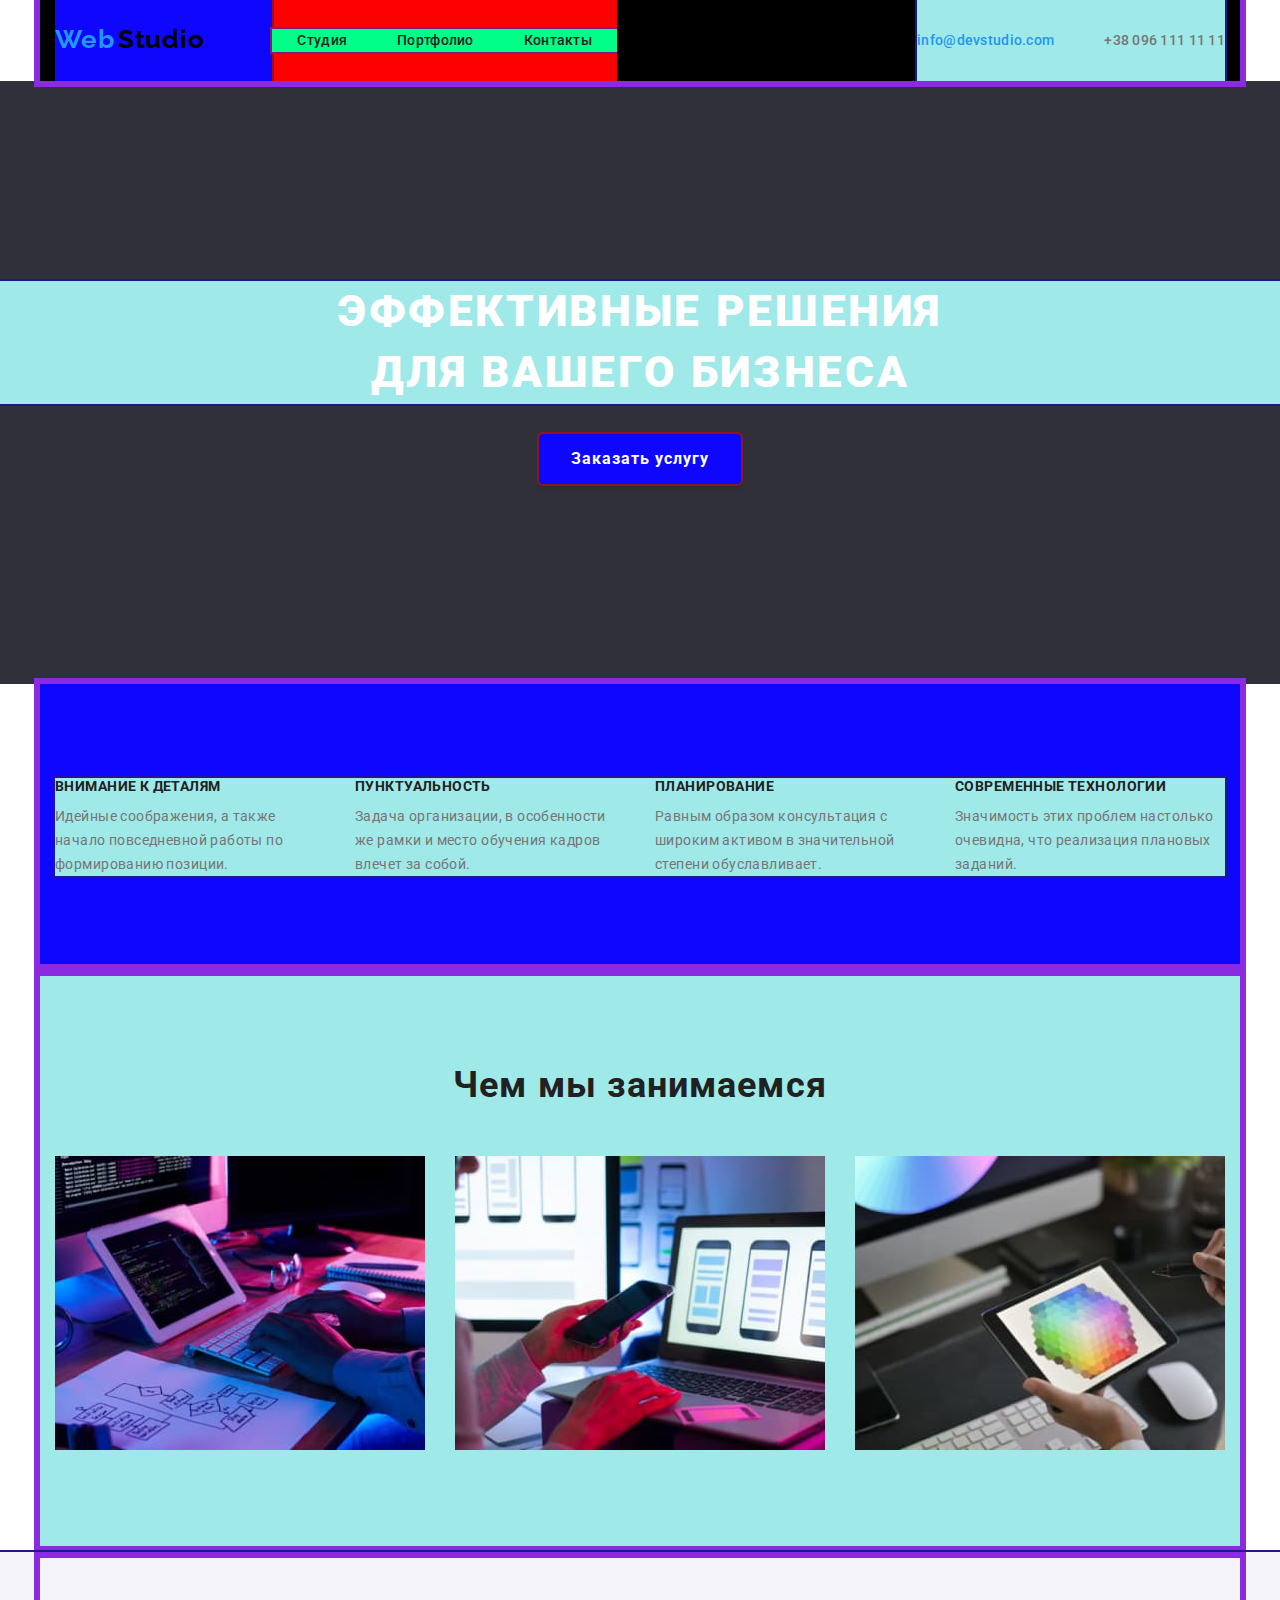
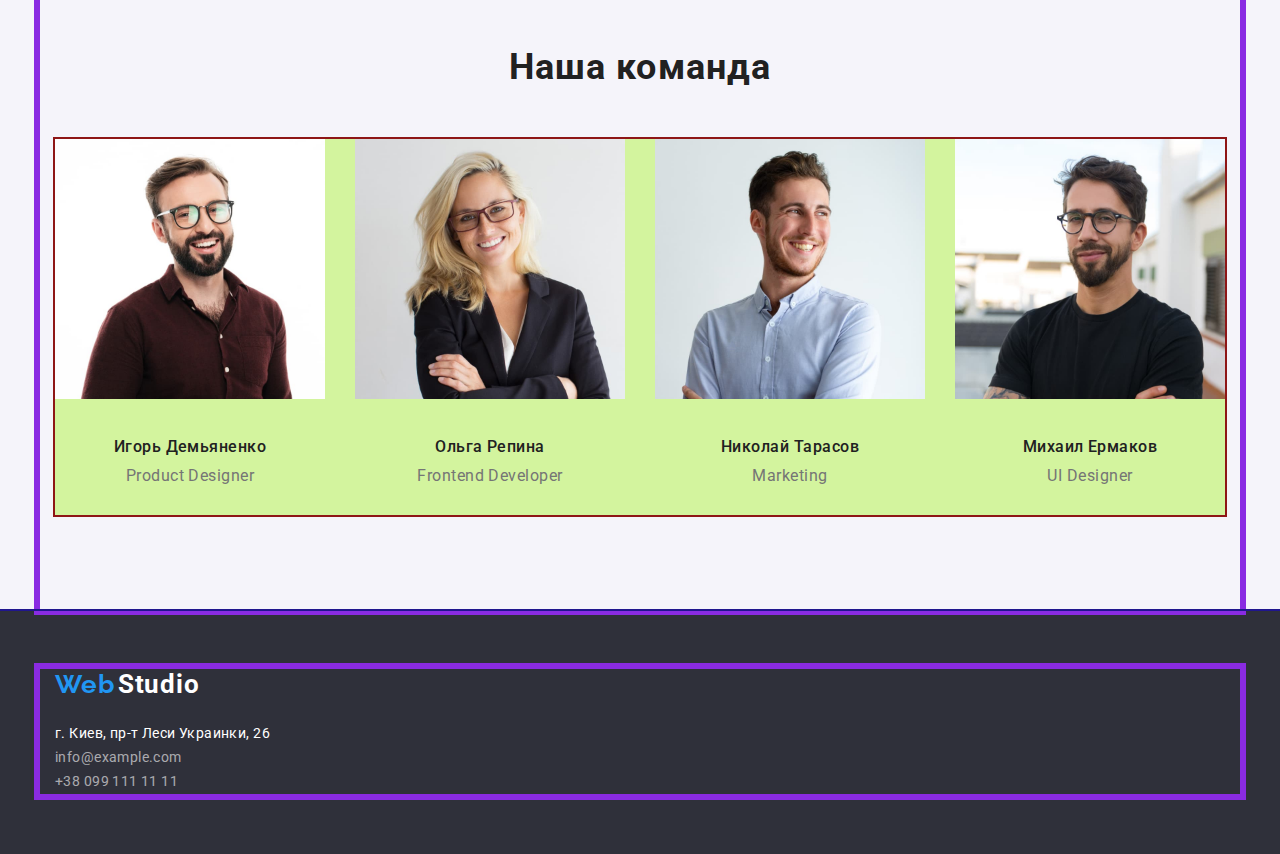
==== commit e218d574: "footer done (without color)" ====
--- a/index.html
+++ b/index.html
@@ -133,68 +133,73 @@
   
         <!-- наша команда -->
         <section class="team">
-          <h2 class="team-title">Наша команда</h2>
-          <ul class="team-item list">
-            <li>
-              <img
-                src="./images/teamcard1.jpg"
-                alt="ульібающийся мужчина в очках с бородой"
-                width="270"
-                height="260"
-              />
-              <h3 class="teamcard">Игорь Демьяненко</h3>
-              <p class="teamcard-text">Product Designer</p>
-            </li>
-            <li>
-              <img
-                src="./images/teamcard2.jpg"
-                alt="ульібающаяся женщина в очках со скрещенньіми на груди руками"
-                width="270"
-                height="260"
-              />
-              <h3 class="teamcard">Ольга Репина</h3>
-              <p class="teamcard-text">Frontend Developer</p>
-            </li>
-            <li>
-              <img
-                src="./images/teamcard3.jpg"
-                alt="ульібающийся мужчина в светлой рубашке"
-                width="270"
-                height="260"
-              />
-              <h3 class="teamcard">Николай Тарасов</h3>
-              <p class="teamcard-text">Marketing</p>
-            </li>
-            <li>
-              <img
-                src="./images/teamcard4.jpg"
-                alt="ульібающийся мужчина в очках с бородой в черной футболке"
-                width="270"
-                height="260"
-              />
-              <h3 class="teamcard">Михаил Ермаков</h3>
-              <p class="teamcard-text">UI Designer</p>
-            </li>
-          </ul>
+          <div class="container section">
+            <h2 class="team-title">Наша команда</h2>
+            <ul class="team-items list">
+              <li>
+                <img
+                  src="./images/teamcard1.jpg"
+                  alt="ульібающийся мужчина в очках с бородой"
+                  width="270"
+                  height="260"
+                />
+                <h3 class="teamcard">Игорь Демьяненко</h3>
+                <p class="teamcard-text">Product Designer</p>
+              </li>
+              <li>
+                <img
+                  src="./images/teamcard2.jpg"
+                  alt="ульібающаяся женщина в очках со скрещенньіми на груди руками"
+                  width="270"
+                  height="260"
+                />
+                <h3 class="teamcard">Ольга Репина</h3>
+                <p class="teamcard-text">Frontend Developer</p>
+              </li>
+              <li>
+                <img
+                  src="./images/teamcard3.jpg"
+                  alt="ульібающийся мужчина в светлой рубашке"
+                  width="270"
+                  height="260"
+                />
+                <h3 class="teamcard">Николай Тарасов</h3>
+                <p class="teamcard-text">Marketing</p>
+              </li>
+              <li>
+                <img
+                  src="./images/teamcard4.jpg"
+                  alt="ульібающийся мужчина в очках с бородой в черной футболке"
+                  width="270"
+                  height="260"
+                />
+                <h3 class="teamcard">Михаил Ермаков</h3>
+                <p class="teamcard-text">UI Designer</p>
+              </li>
+            </ul>
+          </div>
         </section>
       </main>   
       <!-- підвал сторінки -->
       <footer class="footer">
-          <a class="header-link list" href="index.html"><span class="logo-web">Web</span>
+        <div class="container">
+          <a class="footer-link list" href="index.html"><span class="logo-web">Web</span>
             <span class="logo-footer">Studio</span></a>
           <address>
-            <ul class="adress-list list">
-              <li>
-                <p class="adress-text">г. Киев, пр-т Леси Украинки, 26</p>
-              </li>
-              <li>
-                <a class="adress-link list" href="info@example.com">info@example.com</a>
-              </li>
-              <li>
-                <a class="adress-link list" href="tel:+380991111111">+38 099 111 11 11</a>
-              </li>
-            </ul>
+              <ul class="adress-list list">
+                <li>
+                  <p class="adress-text">г. Киев, пр-т Леси Украинки, 26</p>
+                </li>
+                <li>
+                  <a class="adress-link list" href="info@example.com">info@example.com</a>
+                </li>
+                <li>
+                  <a class="adress-link list" href="tel:+380991111111">+38 099 111 11 11</a>
+                </li>
+              </ul>            
           </address>
+        </div>
+          
       </footer>     
   </body>
 </html>
--- a/css/styles.css
+++ b/css/styles.css
@@ -284,24 +284,47 @@
 }
 
 /* наша команда */
+
+.team{
+    outline: 2px solid rgb(32, 22, 142);
+    background-color: var(--bgc-ourcom);
+}
+
+.container{
+    outline: 6px solid blueviolet;
+}
+
 .team-title{
     font-weight: 700;
     font-size: 36px;
     line-height: 1.2;
     text-align: center;
     letter-spacing: 0.03em; 
-}
+    margin-bottom: 50px;
+}
+
+.team-items{
+    display: flex;
+    justify-content: space-between;
+    outline: 2px solid rgb(142, 22, 22);
+    background-color: rgb(211, 244, 158);
+    text-align: center;
+} 
+
 .teamcard{
     font-weight: 500;
-font-size: 16px;
-line-height: 1.2;
-letter-spacing: 0.03em;
+    font-size: 16px;
+    line-height: 1.2;
+    letter-spacing: 0.03em;
+    margin-top: 30px;
+    margin-bottom: 10px;
 }
 .teamcard-text{
     color: var(--text-second);
     font-size: 16px;
     line-height: 1.2;
     letter-spacing: 0.03em;
+    margin-bottom: 30px;
 }
 
 /* page2 portfolio */
@@ -344,6 +367,13 @@
 /* footer */
 .footer{
     background-color: var(--bgc-foot-hero);
+    padding-top: 60px;
+    padding-bottom: 60px;
+}
+
+.footer-link{
+    display: inline-block;
+    margin-bottom: 20px;
 }
 .logo-web{
     color:var(--brand-color);
@@ -362,20 +392,22 @@
 }
 
 address {
+    width: 231px;
+    height: max-content;
     font-style: normal;
 }
 
 .adress-text{
     color: var(--text-third-tlbgc);
     font-size: 14px;
-    line-height: 1.7;
+    line-height: calc(24/14);
     letter-spacing: 0.03em;
     margin-bottom: 0px;
 }
 .adress-link{
     color: var(--adress-link);
     font-size: 14px;
-    line-height: 1.7;
+    line-height: calc(24/14);
     letter-spacing: 0.03em;
 }
 
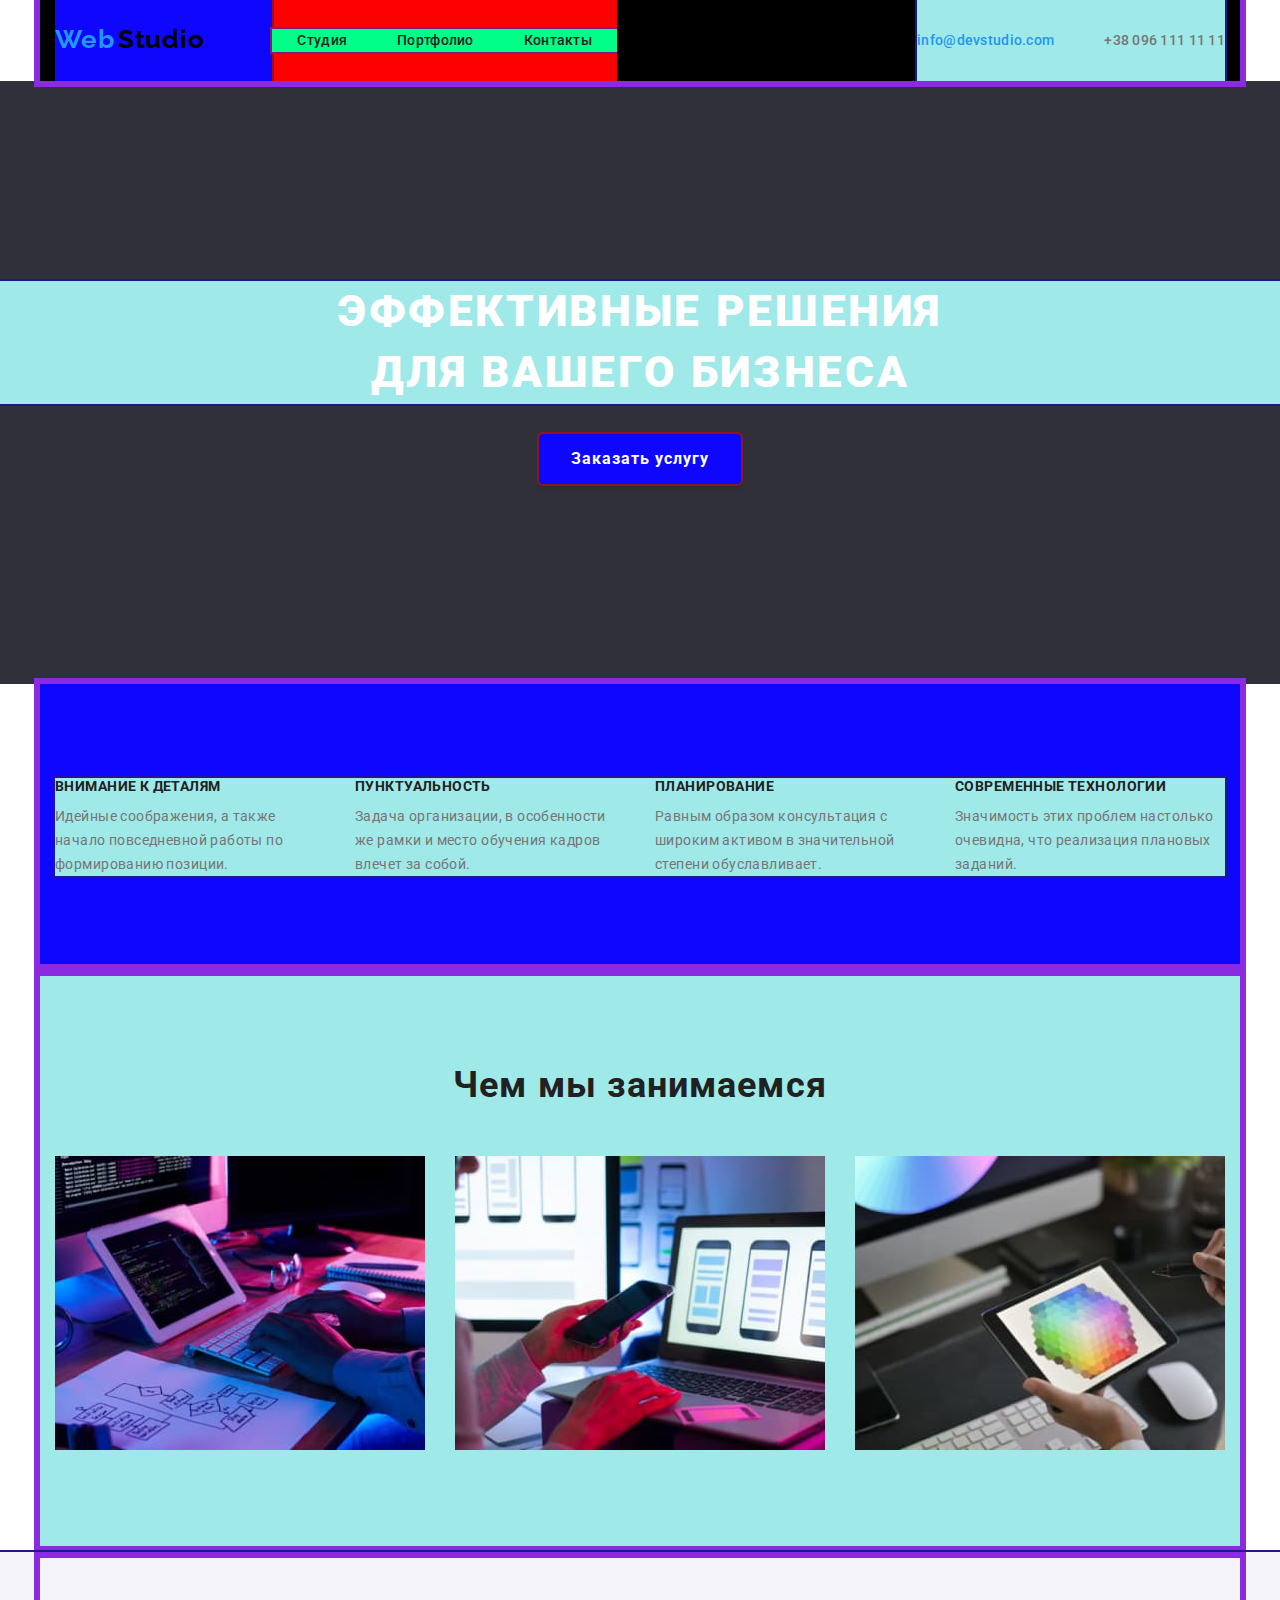
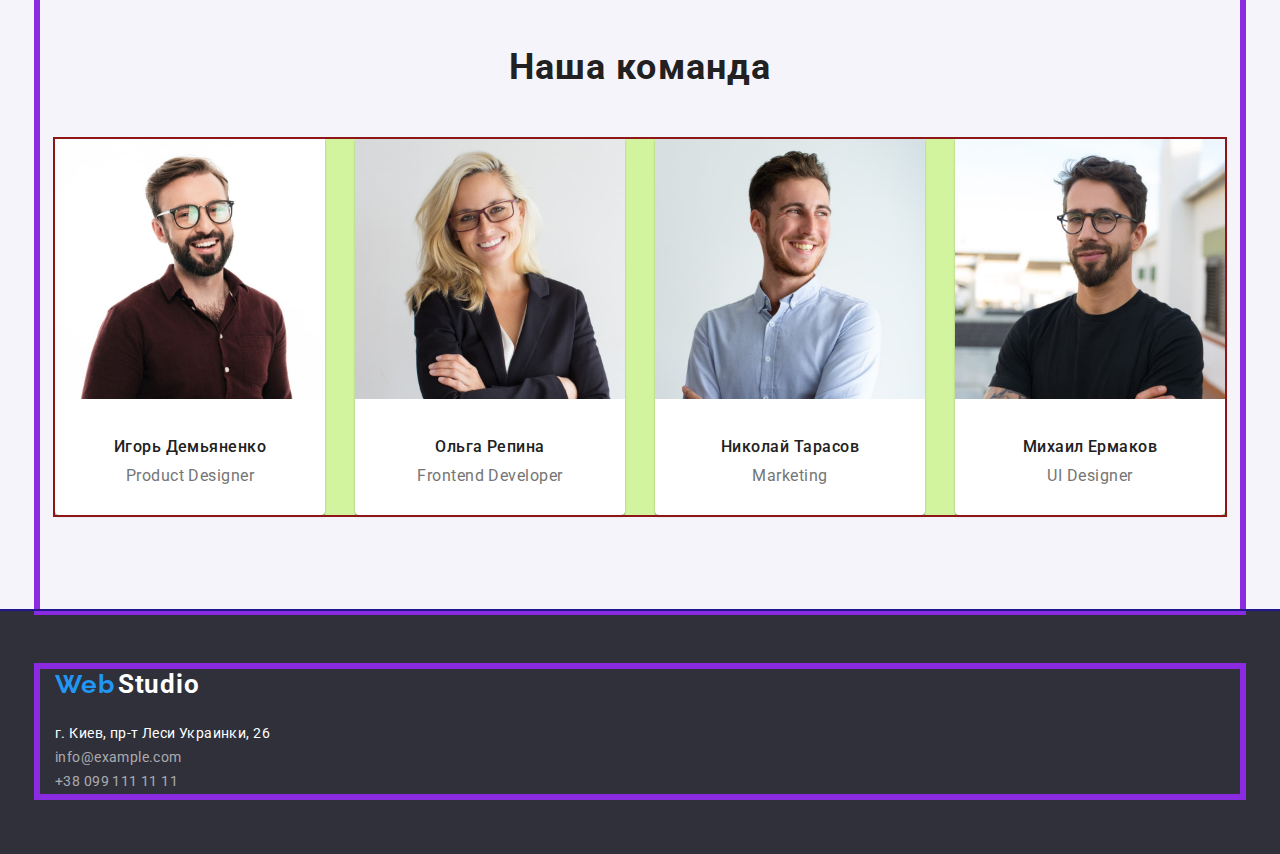
==== commit f6d10b7f: "team-item: border-radius+shadow+bgc" ====
--- a/index.html
+++ b/index.html
@@ -136,7 +136,8 @@
           <div class="container section">
             <h2 class="team-title">Наша команда</h2>
             <ul class="team-items list">
-              <li>
+
+              <li class="team-item">
                 <img
                   src="./images/teamcard1.jpg"
                   alt="ульібающийся мужчина в очках с бородой"
@@ -146,7 +147,8 @@
                 <h3 class="teamcard">Игорь Демьяненко</h3>
                 <p class="teamcard-text">Product Designer</p>
               </li>
-              <li>
+
+              <li class="team-item">
                 <img
                   src="./images/teamcard2.jpg"
                   alt="ульібающаяся женщина в очках со скрещенньіми на груди руками"
@@ -156,7 +158,8 @@
                 <h3 class="teamcard">Ольга Репина</h3>
                 <p class="teamcard-text">Frontend Developer</p>
               </li>
-              <li>
+
+              <li class="team-item">
                 <img
                   src="./images/teamcard3.jpg"
                   alt="ульібающийся мужчина в светлой рубашке"
@@ -166,7 +169,8 @@
                 <h3 class="teamcard">Николай Тарасов</h3>
                 <p class="teamcard-text">Marketing</p>
               </li>
-              <li>
+
+              <li class="team-item">
                 <img
                   src="./images/teamcard4.jpg"
                   alt="ульібающийся мужчина в очках с бородой в черной футболке"
@@ -176,6 +180,7 @@
                 <h3 class="teamcard">Михаил Ермаков</h3>
                 <p class="teamcard-text">UI Designer</p>
               </li>
+
             </ul>
           </div>
         </section>
--- a/css/styles.css
+++ b/css/styles.css
@@ -310,6 +310,11 @@
     background-color: rgb(211, 244, 158);
     text-align: center;
 } 
+.team-item{
+    box-shadow: 0px 1px 3px rgba(0, 0, 0, 0.12), 0px 1px 1px rgba(0, 0, 0, 0.14), 0px 2px 1px rgba(0, 0, 0, 0.2);
+    border-radius: 0px 0px 4px 4px;
+    background-color: var(--text-third-tlbgc);
+}
 
 .teamcard{
     font-weight: 500;
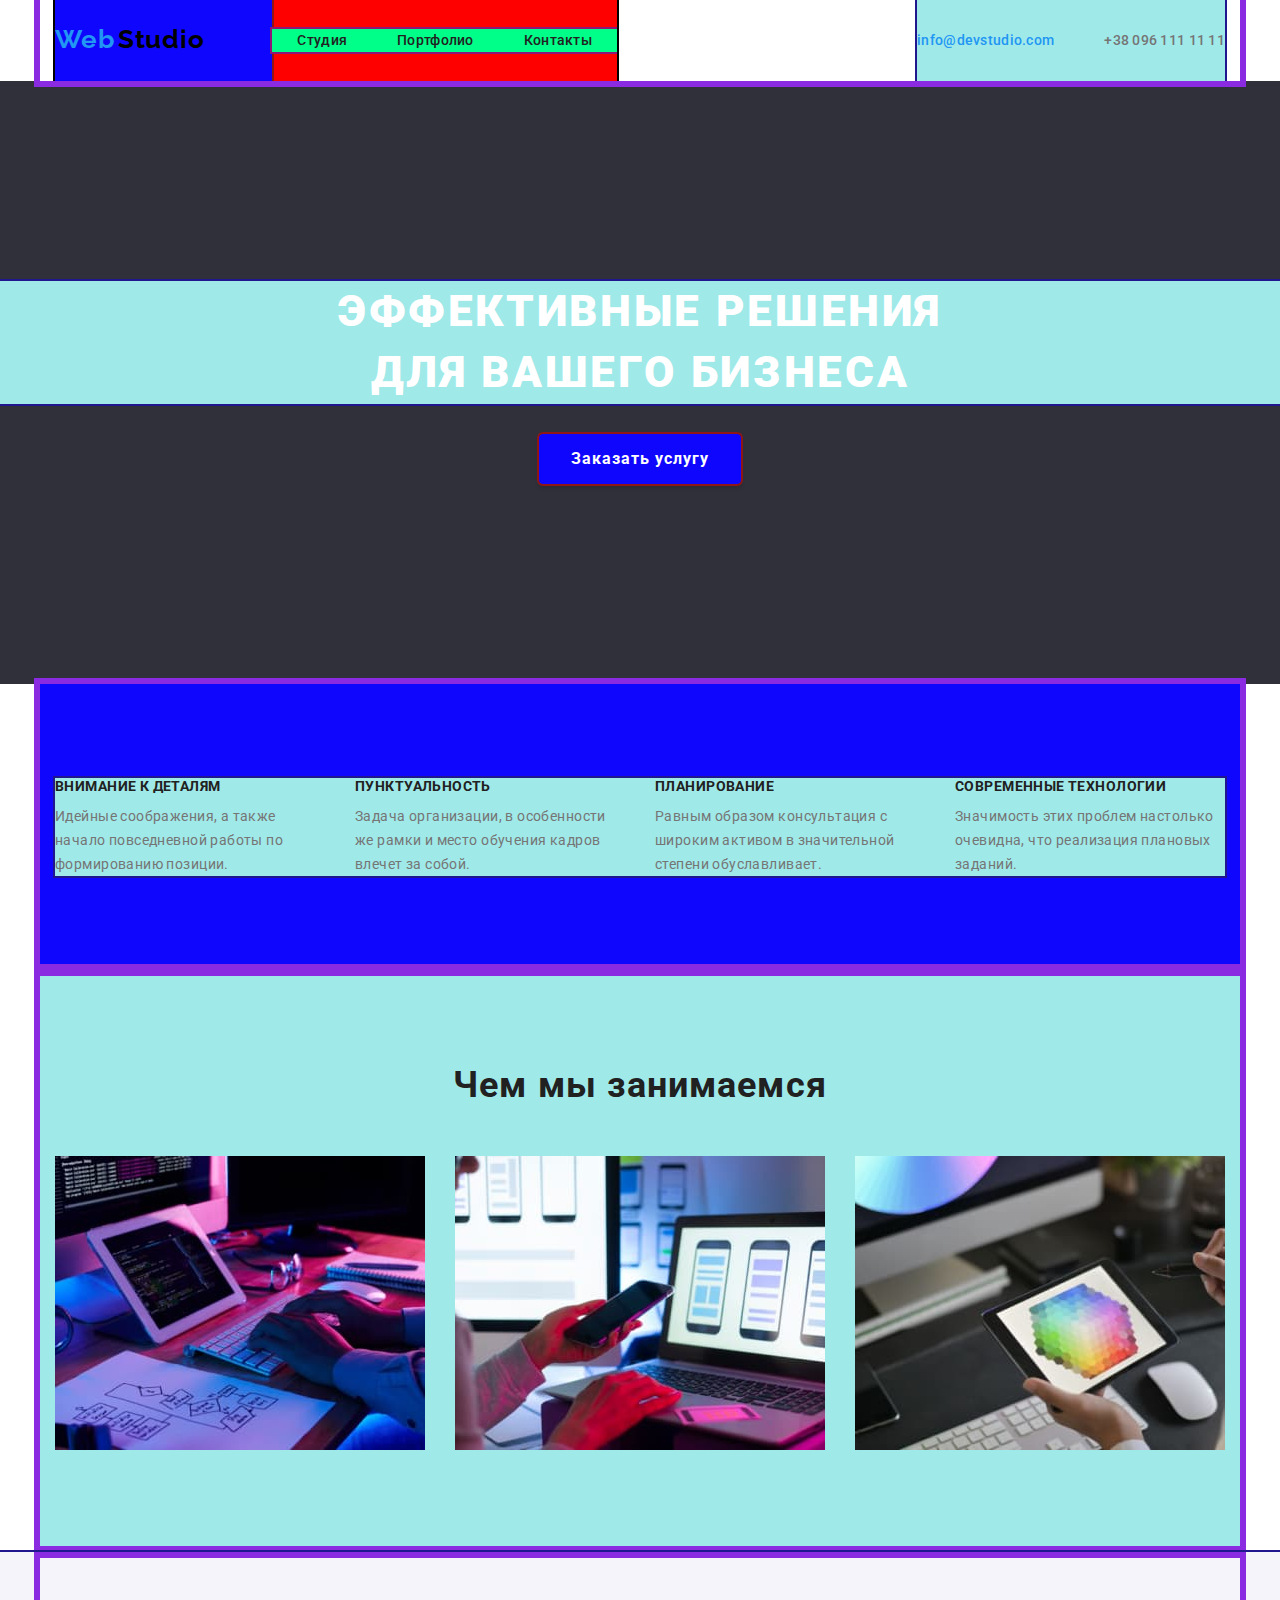
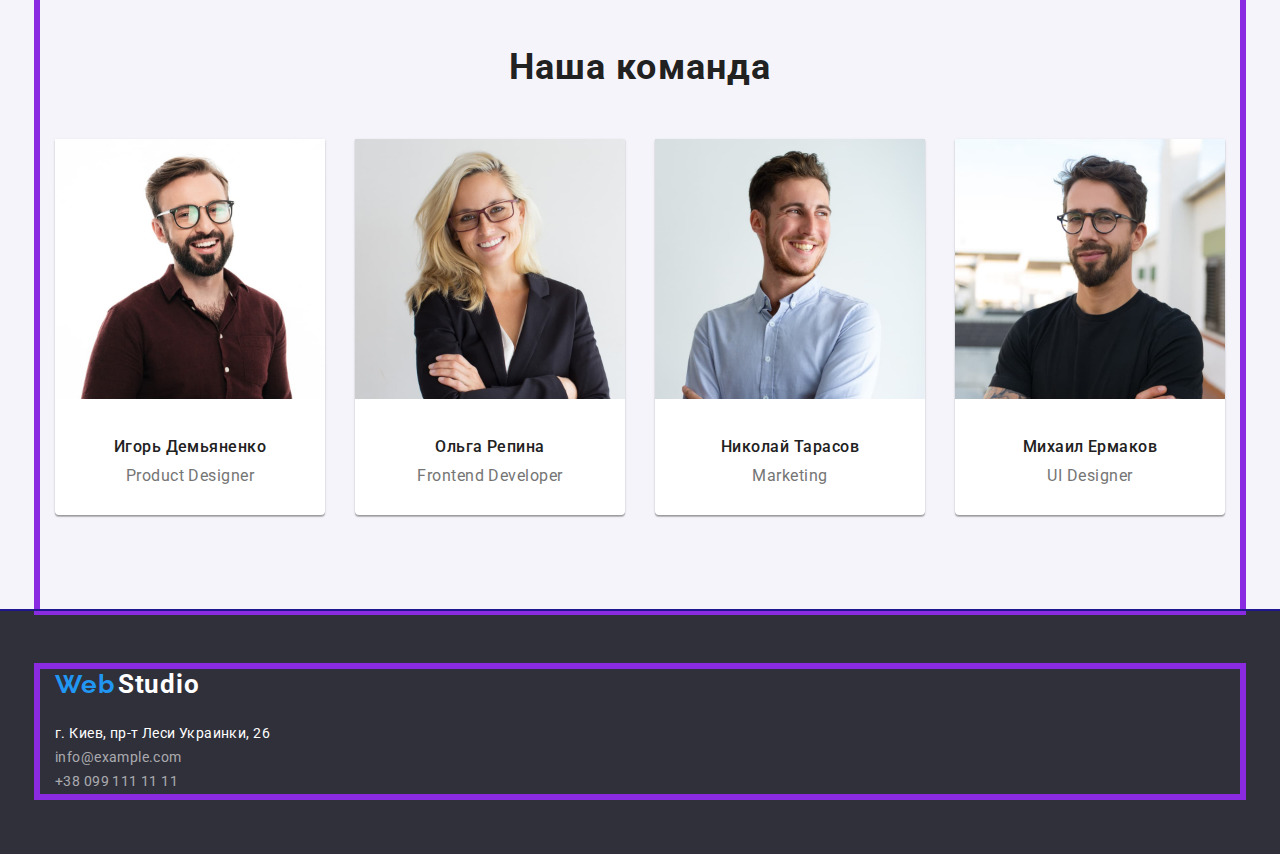
==== commit 20ff1597: "fix heder width: up to 1600px+copy to page2" ====
--- a/index.html
+++ b/index.html
@@ -5,7 +5,7 @@
     <meta http-equiv="X-UA-Compatible" content="IE=edge" />
     <meta name="viewport" content="width=device-width, initial-scale=1.0" />
     <meta name="description" content="Вивчення основ HTML5 для новачків" />
-    <title>HW03</title>
+    <title>HW03-1</title>
       <!-- нормалізатор -->
     <link
     rel="stylesheet"
@@ -19,8 +19,10 @@
   </head>
   <body>
     <!--шапка сторінки-->
-      <header class="container box-header">
-        <!--навігація сторінки-->
+      <header>
+        <div class="header">
+          <div class="container box-header">
+            <!--навігація сторінки-->
             <nav class="box-nav">
               <div class="header-link">
                 <a class="list" href="index.html"
@@ -40,7 +42,7 @@
                   <a class="header-item list" href="Контакты">Контакты</a>
                 </li>
               </ul>
-
+            
             </nav>
           
             <ul class="box-contacts list">
@@ -55,6 +57,8 @@
                 >
               </li>
             </ul>
+          </div>        
+        </div>
         
       </header>
       <!-- унікальний контент сторінки -->
--- a/css/styles.css
+++ b/css/styles.css
@@ -61,7 +61,7 @@
     letter-spacing: 0.03em;  
     color: #212121; 
     margin: 0;
-    max-width: 1600;
+    max-width: 1600px;
     
 }
 
@@ -80,14 +80,14 @@
 /* header */
 /* nav */
 /* logo */
-
+.header{
+    background-color: var(--text-third-tlbgc)
+}
 
 .box-header{
     display: flex;
     background-color: var(--text-third-tlbgc);
     justify-content: space-between;
-    outline: 2px solid rgb(252, 226, 226);
-    background-color: rgb(0, 0, 0);
 }
 
 .box-nav{
@@ -306,8 +306,6 @@
 .team-items{
     display: flex;
     justify-content: space-between;
-    outline: 2px solid rgb(142, 22, 22);
-    background-color: rgb(211, 244, 158);
     text-align: center;
 } 
 .team-item{
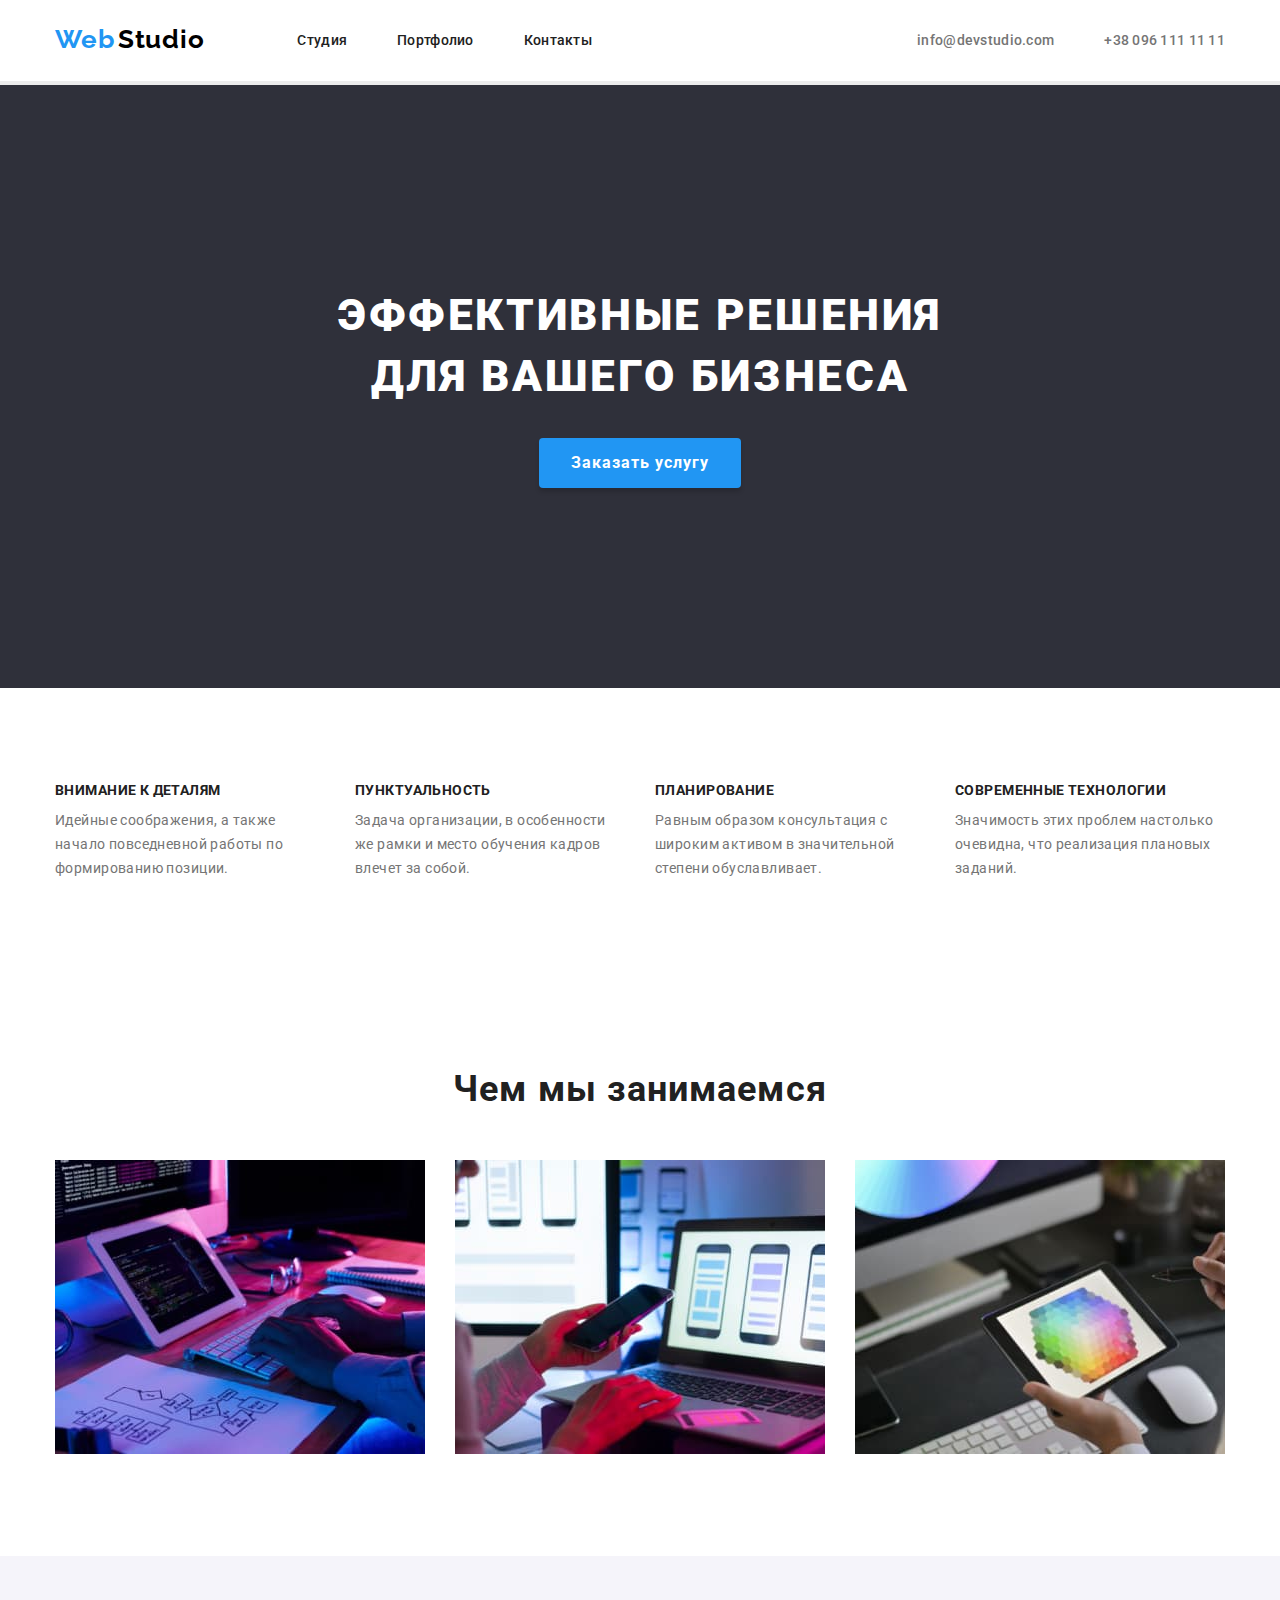
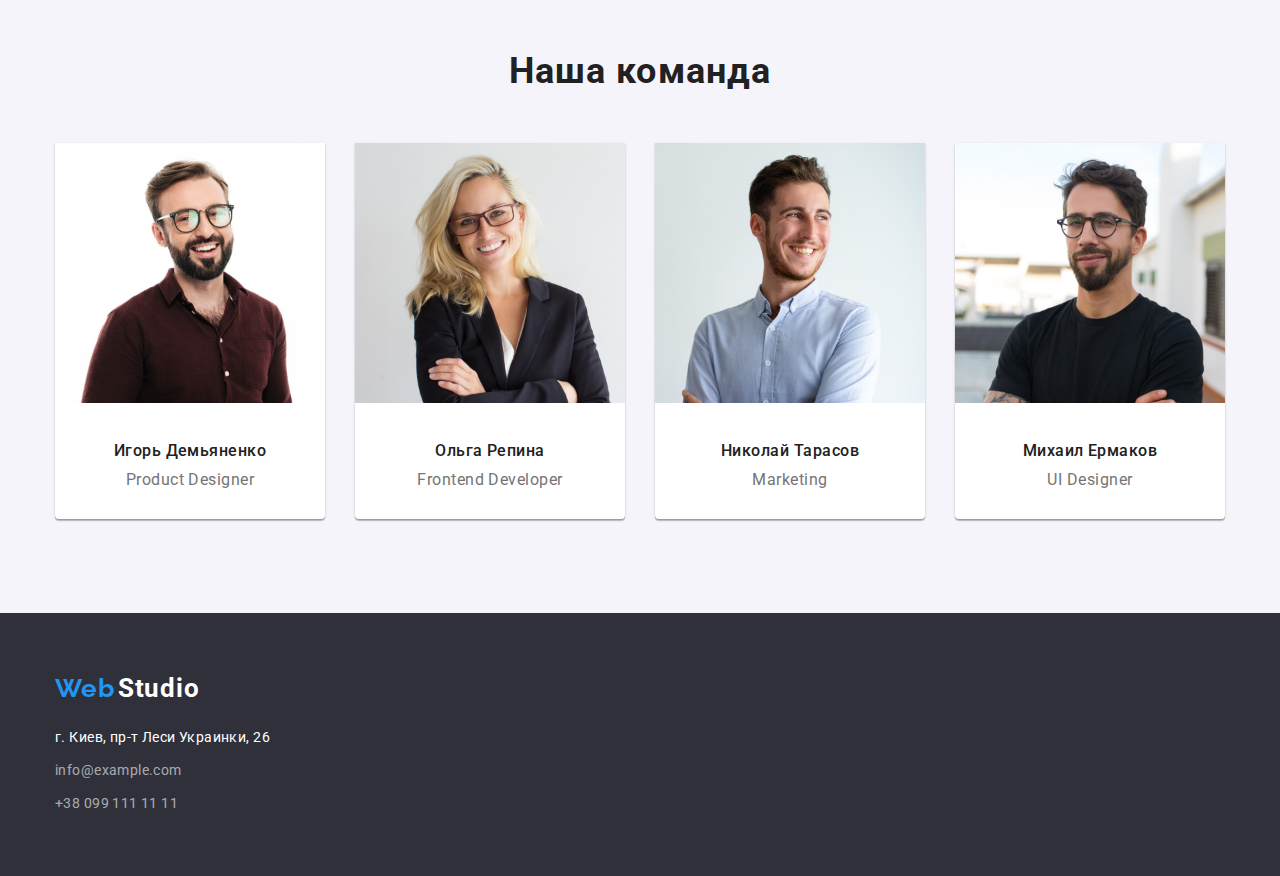
==== commit 91192615: "використав Gap для 2 page" ====
--- a/index.html
+++ b/index.html
@@ -6,10 +6,10 @@
     <meta name="viewport" content="width=device-width, initial-scale=1.0" />
     <meta name="description" content="Вивчення основ HTML5 для новачків" />
     <title>HW03-1</title>
-      <!-- нормалізатор -->
+    <!-- нормалізатор -->
     <link
-    rel="stylesheet"
-    href="https://cdnjs.cloudflare.com/ajax/libs/modern-normalize/1.0.0/modern-normalize.min.css"
+      rel="stylesheet"
+      href="https://cdnjs.cloudflare.com/ajax/libs/modern-normalize/1.0.0/modern-normalize.min.css"
     />
     <link rel="stylesheet" href="css/styles.css" />
     <link
@@ -19,196 +19,193 @@
   </head>
   <body>
     <!--шапка сторінки-->
-      <header>
-        <div class="header">
-          <div class="container box-header">
-            <!--навігація сторінки-->
-            <nav class="box-nav">
-              <div class="header-link">
-                <a class="list" href="index.html"
-                ><span class="logo-web">Web</span>
-                <span class="logo-header">Studio</span>
-                </a>
-              </div>
-              
-              <ul class="header-items list">
-                <li>
-                  <a class="header-item list" href="./index.html">Студия</a>
-                </li>
-                <li>
-                  <a class="header-item list" href="./portfolio.html">Портфолио</a>
-                </li>
-                <li>
-                  <a class="header-item list" href="Контакты">Контакты</a>
-                </li>
-              </ul>
-            
-            </nav>
-          
-            <ul class="box-contacts list">
-              <li class="">
-                <a class="mail list" href="info@devstudio.com"
-                  >info@devstudio.com</a
-                >
-              </li>
-              <li class="">
-                <a class="phone list" href="tel:+380961111111"
-                  >+38 096 111 11 11</a
-                >
-              </li>
-            </ul>
-          </div>        
+    <header class="header">
+      <div class="container box-header">
+        <!--навігація сторінки-->
+        <nav class="box-nav">
+          <div class="header-link">
+            <a class="list" href="index.html"
+              ><span class="logo-web">Web</span>
+              <span class="logo-header">Studio</span>
+            </a>
+          </div>
+
+          <ul class="header-items list">
+            <li>
+              <a class="header-item list" href="./index.html">Студия</a>
+            </li>
+            <li>
+              <a class="header-item list" href="./portfolio.html">Портфолио</a>
+            </li>
+            <li>
+              <a class="header-item list" href="Контакты">Контакты</a>
+            </li>
+          </ul>
+        </nav>
+
+        <ul class="box-contacts list">
+          <li class="">
+            <a class="mail list" href="info@devstudio.com"
+              >info@devstudio.com</a
+            >
+          </li>
+          <li class="">
+            <a class="phone list" href="tel:+380961111111">+38 096 111 11 11</a>
+          </li>
+        </ul>
+      </div>
+    </header>
+    <!-- унікальний контент сторінки -->
+    <main>
+      <!-- hero -->
+      <section class="hero">
+        <h1 class="hero-title">Эффективные решения<br />для вашего бизнеса</h1>
+        <button class="button-hero" type="button">Заказать услугу</button>
+      </section>
+
+      <!-- особенности -->
+      <section class="features section container">
+        <h2 class="visually-hidden section-title">Особенности</h2>
+        <ul class="features-items list">
+          <li class="features-item">
+            <h3 class="features-title">Внимание к деталям</h3>
+            <p class="features-text">
+              Идейные соображения, а также начало повседневной работы по
+              формированию позиции.
+            </p>
+          </li>
+          <li class="features-item">
+            <h3 class="features-title">Пунктуальность</h3>
+            <p class="features-text">
+              Задача организации, в особенности же рамки и место обучения кадров
+              влечет за собой.
+            </p>
+          </li>
+          <li class="features-item">
+            <h3 class="features-title">Планирование</h3>
+            <p class="features-text">
+              Равным образом консультация с широким активом в значительной
+              степени обуславливает.
+            </p>
+          </li>
+          <li class="features-item">
+            <h3 class="features-title">Современные технологии</h3>
+            <p class="features-text">
+              Значимость этих проблем настолько очевидна, что реализация
+              плановых заданий.
+            </p>
+          </li>
+        </ul>
+      </section>
+
+      <!-- чем мьі занимаемся -->
+      <section class="activity container section">
+        <h2 class="activity-title">Чем мы занимаемся</h2>
+        <ul class="activity-items list">
+          <li>
+            <img
+              src="./images/box1.jpg"
+              alt="рабочий стол програмиста с монитором, планшетом, клавиатурой,руками на ней и распечатаньім ТЗ"
+              width="370"
+              height="294"
+            />
+          </li>
+          <li>
+            <img
+              src="./images/box2.jpg"
+              alt="програмист на ноутбуке вьібирает формат оформления под размер телефона, держа его в руке"
+              width="370"
+              height="294"
+            />
+          </li>
+          <li>
+            <img
+              src="./images/box3.jpg"
+              alt="планшет с цветовай палитрой, в руках на фоне клавиатурьі и монитора "
+              width="370"
+              height="294"
+            />
+          </li>
+        </ul>
+      </section>
+
+      <!-- наша команда -->
+      <section class="team">
+        <div class="container section">
+          <h2 class="team-title">Наша команда</h2>
+          <ul class="team-items list">
+            <li class="team-item">
+              <img
+                src="./images/teamcard1.jpg"
+                alt="ульібающийся мужчина в очках с бородой"
+                width="270"
+                height="260"
+              />
+              <h3 class="teamcard">Игорь Демьяненко</h3>
+              <p class="teamcard-text">Product Designer</p>
+            </li>
+
+            <li class="team-item">
+              <img
+                src="./images/teamcard2.jpg"
+                alt="ульібающаяся женщина в очках со скрещенньіми на груди руками"
+                width="270"
+                height="260"
+              />
+              <h3 class="teamcard">Ольга Репина</h3>
+              <p class="teamcard-text">Frontend Developer</p>
+            </li>
+
+            <li class="team-item">
+              <img
+                src="./images/teamcard3.jpg"
+                alt="ульібающийся мужчина в светлой рубашке"
+                width="270"
+                height="260"
+              />
+              <h3 class="teamcard">Николай Тарасов</h3>
+              <p class="teamcard-text">Marketing</p>
+            </li>
+
+            <li class="team-item">
+              <img
+                src="./images/teamcard4.jpg"
+                alt="ульібающийся мужчина в очках с бородой в черной футболке"
+                width="270"
+                height="260"
+              />
+              <h3 class="teamcard">Михаил Ермаков</h3>
+              <p class="teamcard-text">UI Designer</p>
+            </li>
+          </ul>
         </div>
-        
-      </header>
-      <!-- унікальний контент сторінки -->
-      <main>
-        <!-- hero -->
-        <section class="hero">
-          <h1 class="hero-title">Эффективные решения<br />для вашего бизнеса</h1>
-          <button class="button-hero" type="button">Заказать услугу</button>
-        </section>
-  
-        <!-- особенности -->
-        <section class="features section container">
-          <h2 class="visually-hidden section-title">Особенности</h2>
-          <ul class="features-items list">
-            <li class="features-item">
-              <h3 class="features-title">Внимание к деталям</h3>
-              <p class="features-text">
-                Идейные соображения, а также начало повседневной работы по
-                формированию позиции.
-              </p>
-            </li>
-            <li class="features-item">
-              <h3 class="features-title">Пунктуальность</h3>
-              <p class="features-text">
-                Задача организации, в особенности же рамки и место обучения кадров
-                влечет за собой.
-              </p>
-            </li>
-            <li class="features-item">
-              <h3 class="features-title">Планирование</h3>
-              <p class="features-text">
-                Равным образом консультация с широким активом в значительной
-                степени обуславливает.
-              </p>
-            </li>
-            <li class="features-item">
-              <h3 class="features-title">Современные технологии</h3>
-              <p class="features-text">
-                Значимость этих проблем настолько очевидна, что реализация
-                плановых заданий.
-              </p>
+      </section>
+    </main>
+    <!-- підвал сторінки -->
+    <footer class="footer">
+      <div class="container">
+        <a class="footer-link list" href="index.html"
+          ><span class="logo-web">Web</span>
+          <span class="logo-footer">Studio</span>
+        </a>
+        <address>
+          <ul class="adress-list list">
+            <li>
+              <p class="adress-text">г. Киев, пр-т Леси Украинки, 26</p>
+            </li>
+            <li>
+              <a class="adress-link list" href="info@example.com"
+                >info@example.com</a
+              >
+            </li>
+            <li>
+              <a class="adress-link list" href="tel:+380991111111"
+                >+38 099 111 11 11</a
+              >
             </li>
           </ul>
-        </section>
-  
-        <!-- чем мьі занимаемся -->
-        <section class="activity container section">
-          <h2 class="activity-title">Чем мы занимаемся</h2>
-          <ul class="activity-items list">
-            <li>
-              <img
-                src="./images/box1.jpg"
-                alt="рабочий стол програмиста с монитором, планшетом, клавиатурой,руками на ней и распечатаньім ТЗ"
-                width="370"
-                height="294"
-              />
-            </li>
-            <li>
-              <img
-                src="./images/box2.jpg"
-                alt="програмист на ноутбуке вьібирает формат оформления под размер телефона, держа его в руке"
-                width="370"
-                height="294"
-              />
-            </li>
-            <li>
-              <img
-                src="./images/box3.jpg"
-                alt="планшет с цветовай палитрой, в руках на фоне клавиатурьі и монитора "
-                width="370"
-                height="294"
-              />
-            </li>
-          </ul>
-        </section>
-  
-        <!-- наша команда -->
-        <section class="team">
-          <div class="container section">
-            <h2 class="team-title">Наша команда</h2>
-            <ul class="team-items list">
-
-              <li class="team-item">
-                <img
-                  src="./images/teamcard1.jpg"
-                  alt="ульібающийся мужчина в очках с бородой"
-                  width="270"
-                  height="260"
-                />
-                <h3 class="teamcard">Игорь Демьяненко</h3>
-                <p class="teamcard-text">Product Designer</p>
-              </li>
-
-              <li class="team-item">
-                <img
-                  src="./images/teamcard2.jpg"
-                  alt="ульібающаяся женщина в очках со скрещенньіми на груди руками"
-                  width="270"
-                  height="260"
-                />
-                <h3 class="teamcard">Ольга Репина</h3>
-                <p class="teamcard-text">Frontend Developer</p>
-              </li>
-
-              <li class="team-item">
-                <img
-                  src="./images/teamcard3.jpg"
-                  alt="ульібающийся мужчина в светлой рубашке"
-                  width="270"
-                  height="260"
-                />
-                <h3 class="teamcard">Николай Тарасов</h3>
-                <p class="teamcard-text">Marketing</p>
-              </li>
-
-              <li class="team-item">
-                <img
-                  src="./images/teamcard4.jpg"
-                  alt="ульібающийся мужчина в очках с бородой в черной футболке"
-                  width="270"
-                  height="260"
-                />
-                <h3 class="teamcard">Михаил Ермаков</h3>
-                <p class="teamcard-text">UI Designer</p>
-              </li>
-
-            </ul>
-          </div>
-        </section>
-      </main>   
-      <!-- підвал сторінки -->
-      <footer class="footer">
-        <div class="container">
-          <a class="footer-link list" href="index.html"><span class="logo-web">Web</span>
-            <span class="logo-footer">Studio</span></a>
-          <address>
-              <ul class="adress-list list">
-                <li>
-                  <p class="adress-text">г. Киев, пр-т Леси Украинки, 26</p>
-                </li>
-                <li>
-                  <a class="adress-link list" href="info@example.com">info@example.com</a>
-                </li>
-                <li>
-                  <a class="adress-link list" href="tel:+380991111111">+38 099 111 11 11</a>
-                </li>
-              </ul>            
-          </address>
-        </div>
-          
-      </footer>     
+        </address>
+      </div>
+    </footer>
   </body>
 </html>
--- a/css/styles.css
+++ b/css/styles.css
@@ -9,6 +9,7 @@
     --bgc-ourcom: #F5F4FA; 
     --bgc-foot-hero: #2F303A;
     --adress-link: rgba(255, 255, 255, 0.6);
+    --border-card: #EEEEEE;
 }
 
 html {
@@ -81,7 +82,7 @@
 /* nav */
 /* logo */
 .header{
-    background-color: var(--text-third-tlbgc)
+    border-bottom: 4px solid var(--header-line);
 }
 
 .box-header{
@@ -93,13 +94,9 @@
 .box-nav{
     display: flex;
     align-items: center;
-    outline: 2px solid rgb(0, 0, 0);
-    background-color: rgb(255, 0, 0);
 }
 
 .header-link{
-    outline: 2px solid rgb(142, 22, 22);
-    background-color: rgb(15, 7, 253);
     padding: 24px 68px 25px 0px;
 }
 
@@ -130,8 +127,6 @@
 .header-items{
     display: flex;
     align-items: center;
-    outline: 2px solid rgb(142, 22, 118);
-    background-color: rgb(0, 255, 136);
 }
 
 .header-item {
@@ -141,9 +136,10 @@
     line-height: 1.1;
     letter-spacing: 0.02em;
     padding: 32px 25px 32px 25px;
-}
-
-.header-item:hover,:focus{
+
+}
+
+.header-item:hover, :focus{
     color:var(--brand-color);
 }
 
@@ -152,8 +148,6 @@
 .box-contacts{
     display: flex;
     align-items: center;
-    outline: 2px solid rgb(32, 22, 142);
-    background-color: rgb(160, 233, 233);
 }
 
 
@@ -174,11 +168,14 @@
     margin-left: 50px;
 }
 
-.mail,
-.phone :hover,:focus{
+
+.mail:hover,:focus{
     color: var(--brand-color);
 }
 
+.phone:hover,:focus{
+    color: var(--brand-color);
+}
 
 /* main */
 /* hero */
@@ -198,9 +195,6 @@
     text-transform: uppercase;
     color: var(--text-third-tlbgc);
     margin-bottom: 30px;
-    outline: 2px solid rgb(32, 22, 142);
-    background-color: rgb(160, 233, 233);
-
 }
 
 .button-hero{
@@ -216,8 +210,7 @@
     border-radius: 4px;
     padding: 10px 32px;
     box-shadow: 0px 4px 4px rgba(0, 0, 0, 0.15);
-    outline: 2px solid rgb(142, 22, 22);
-    background-color: rgb(15, 7, 253);
+
 }  
 
 
@@ -225,18 +218,14 @@
 
 .features {
     display: flex;
-    outline: 2px solid rgb(142, 22, 22);
-    background-color: rgb(15, 7, 253);
 } 
 
 .features-items{
     display: flex;
-    outline: 2px solid rgb(32, 22, 142);
-    background-color: rgb(160, 233, 233);
 }
 
 .features-item{
-    max-width: 270px;
+    width: 270px;
 }
 
 .features-item:not(:last-child){
@@ -265,8 +254,7 @@
 /* чем мьі занимаемся/діяльність/activity */
 
 .activity{
-    outline: 2px solid rgb(32, 22, 142);
-    background-color: rgb(160, 233, 233);
+
 }
 
 .activity-title{
@@ -286,13 +274,9 @@
 /* наша команда */
 
 .team{
-    outline: 2px solid rgb(32, 22, 142);
     background-color: var(--bgc-ourcom);
 }
 
-.container{
-    outline: 6px solid blueviolet;
-}
 
 .team-title{
     font-weight: 700;
@@ -332,22 +316,57 @@
 
 /* page2 portfolio */
 
-.button{
+.filters{
+    display: flex;
+    justify-content: center;
+    margin-bottom: 50px;
+}
+
+
+.button-filter{
+    /* display: inline-block; */
     color: var(--text-first);
     background-color: var(--bgc-ourcom);
+    border-radius: 4px;
     cursor: pointer;
+    padding: 6px 22px;
     font-family: 'Roboto';
     font-style: normal;
     font-weight: 500;
     font-size: 16px;
-    line-height: 1.6;
-    text-align: center;
-    letter-spacing: 0.03em;
-}
-
-.button:hover,:focus{    
+    line-height: calc(26/16);
+    text-align: center;
+    letter-spacing: 0.03em;
+    border: 0px solid transparent;
+}
+
+.button-filter-list:not(:last-child){
+    margin-right: 8px;
+}
+
+.button-filter:hover,:focus{    
     background-color: var(--brand-color);
     color:var(--text-third-tlbgc);
+}
+
+.project-cards{
+    outline: #2196F3;
+    display: flex;
+    flex-wrap: wrap;
+    background-color: red;
+    gap: 30px;
+}
+
+.project-card{
+    background: var(--text-third-tlbgc);
+    border: 1px solid var(#EEEEEE)
+}
+
+.project-text{
+    padding: 20px 24px;
+    border-color: #000000;
+    border: 4px;
+
 }
 
 .project-name{
@@ -355,6 +374,7 @@
     font-size: 18px;
     line-height: 2;
     letter-spacing: 0.06em;
+    margin-bottom: 4px;
 }
 
 .project-type{
@@ -362,6 +382,7 @@
     font-size: 16px;
     line-height: 1.9;
     letter-spacing: 0.03em;
+    margin-bottom: 0px;
 }
 
 
@@ -396,8 +417,7 @@
 
 address {
     width: 231px;
-    height: max-content;
-    font-style: normal;
+    /* height: max-content; */
 }
 
 .adress-text{
@@ -408,10 +428,12 @@
     margin-bottom: 0px;
 }
 .adress-link{
+    display: inline-block;
     color: var(--adress-link);
     font-size: 14px;
     line-height: calc(24/14);
     letter-spacing: 0.03em;
+    margin-top: 9px;
 }
 
 .adress-link:hover,:focus{
